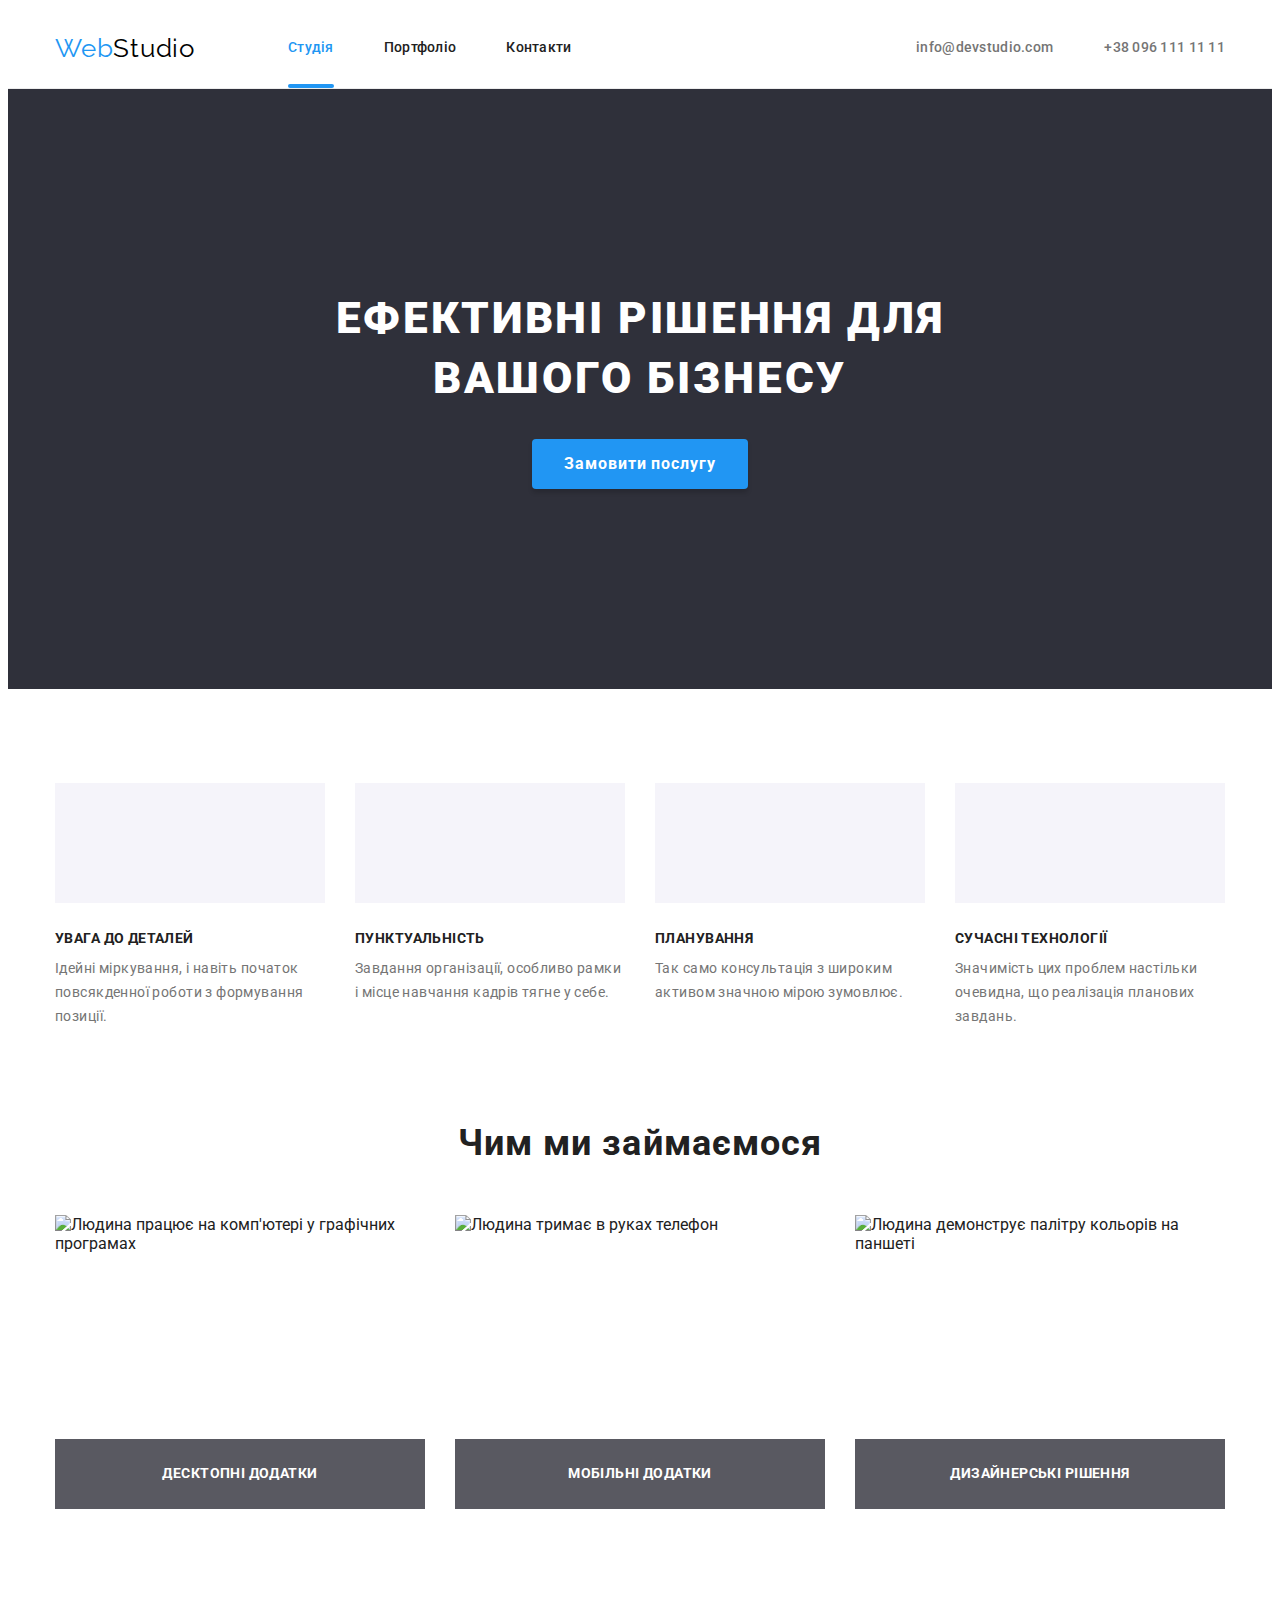
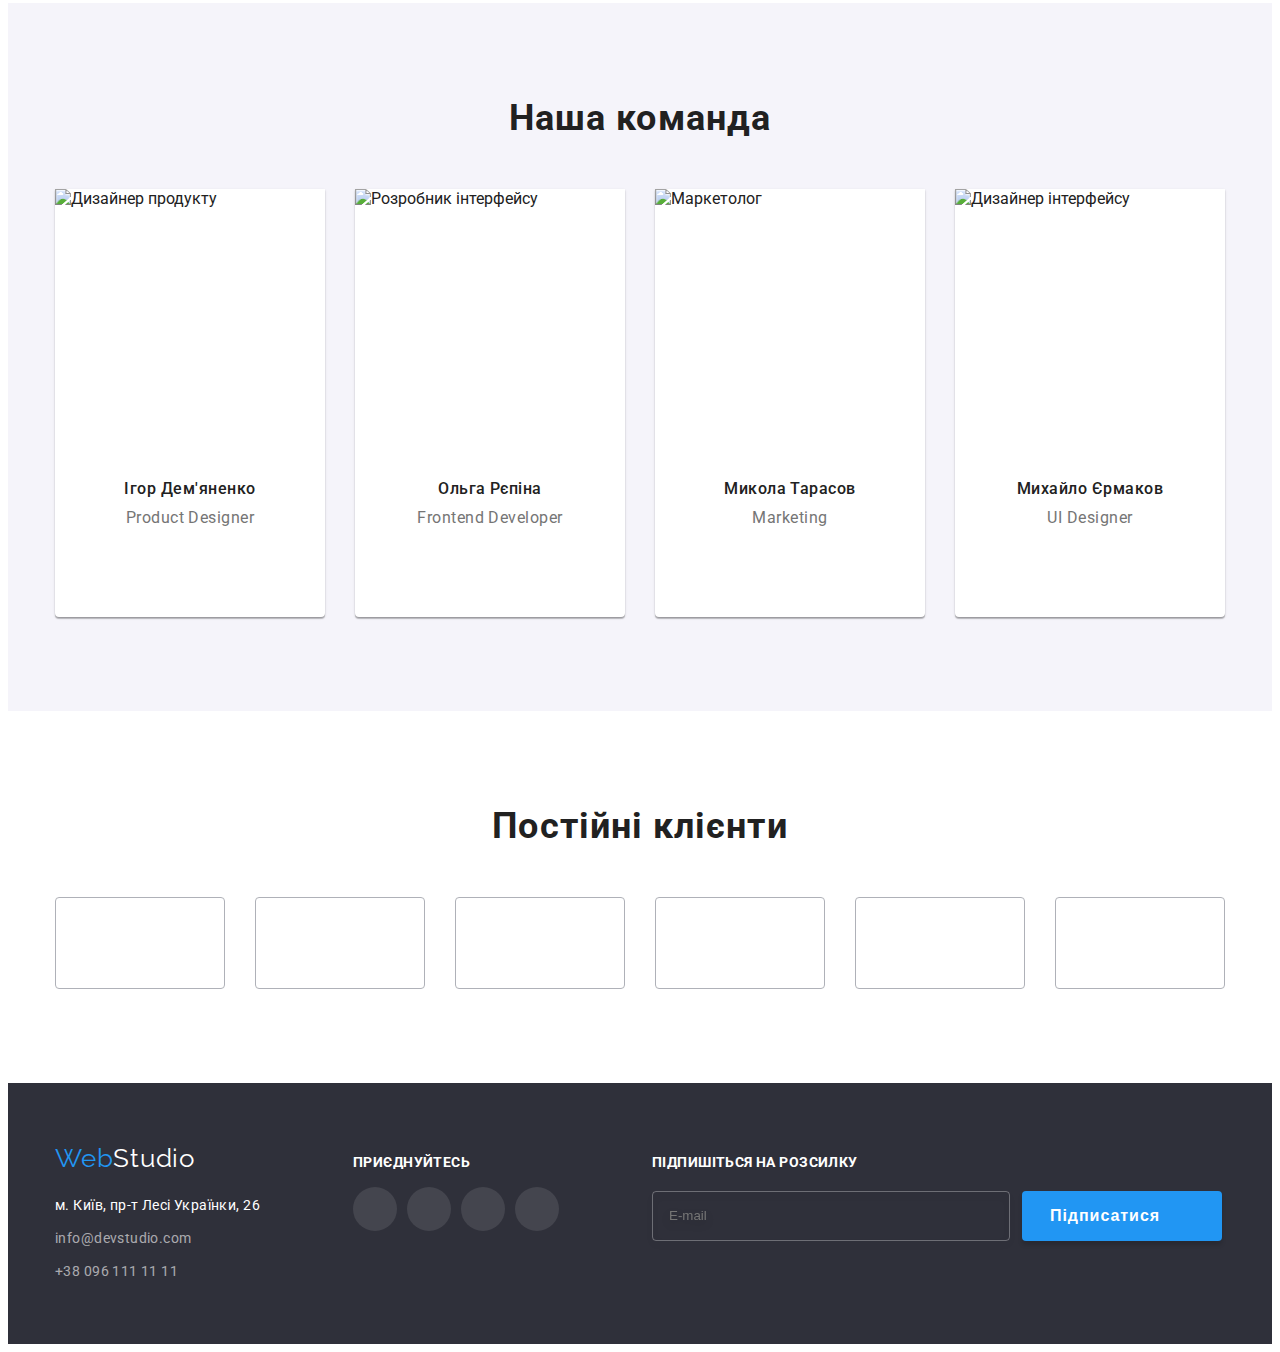
==== index.html @ cc589aab "Adds files" ====
<!DOCTYPE html>
<html lang="uk">
  <head>
    <meta charset="UTF-8" />
    <meta http-equiv="X-UA-Compatible" content="IE=edge" />
    <meta name="viewport" content="width=device-width, initial-scale=1.0" />
    <title>Goit-markut-hw-07</title>
    <link rel="preconnect" href="https://fonts.googleapis.com" />
    <link rel="preconnect" href="https://fonts.gstatic.com" crossorigin />
    <link
      href="https://fonts.googleapis.com/css2?family=Raleway:wght@700&family=Roboto:wght@400;500;700;900&display=swap"
      rel="stylesheet"
    />
    <link
      rel="stylesheet"
      href="https://cdnjs.cloudflare.com/ajax/libs/modern-normalize/1.1.0/modern-normalize.min.css"
      integrity="sha512-wpPYUAdjBVSE4KJnH1VR1HeZfpl1ub8YT/NKx4PuQ5NmX2tKuGu6U/JRp5y+Y8XG2tV+wKQpNHVUX03MfMFn9Q=="
      crossorigin="anonymous"
      referrerpolicy="no-referrer"
    />
    <link rel="stylesheet" href="./css/main.min.css" />
  </head>
  <body class="body">
    <!-- header -->
    <header class="header">
      <div class="container header-flex">
        <a class="header-logo link" href="./index.html"
          ><span class="header-desc">Web</span>Studio</a
        >
        <nav class="header-nav">
          <ul class="header-list list header-flex">
            <li class="header-item">
              <a class="header-item-link link current" href="#">Студія</a>
            </li>
            <li class="header-item">
              <a class="header-item-link link" href="./portfolio.html">Портфоліо</a>
            </li>
            <li class="header-item">
              <a class="header-item-link link" href="#">Контакти</a>
            </li>
          </ul>
        </nav>
        <ul class="header-link list header-flex">
          <li class="header-items">
            <a class="header-items-link link" href="mailto:info@devstudio.com">
              <svg class="header-items-link-icon" width="16" height="12">
                <use href="./images/symbol-defs.svg#icon-envelope"></use>
              </svg>
              info@devstudio.com</a
            >
          </li>
          <li class="header-items">
            <a class="header-items-link link" href="tel:+380961111111">
              <svg class="header-items-link-icon" width="10" height="16">
                <use href="./images/symbol-defs.svg#icon-smartphone"></use>
              </svg>
              +38 096 111 11 11</a
            >
          </li>
        </ul>
      </div>
    </header>
    <main>
      <!-- hero -->
      <section class="hero">
        <div class="container hero-center">
          <h1 class="hero-title">
            Ефективні рішення для<br />
            вашого бізнесу
          </h1>
          <button class="hero-btn" type="button" data-modal-open>Замовити поcлугу</button>
        </div>
      </section>
      <!-- benefits -->
      <section class="benefits">
        <div class="container">
          <h2 class="benefits-title visually-hidden">Наші переваги</h2>
          <ul class="benefits-list list">
            <li class="benefits-item">
              <div class="benefits-item-icon">
                <svg width="70" height="70">
                  <use href="./images/symbol-defs.svg#icon-antenna"></use>
                </svg>
              </div>
              <h3 class="benefits-item-title">Увага до деталей</h3>
              <p class="benefits-item-text">
                Ідейні міркування, і навіть початок повсякденної роботи з формування позиції.
              </p>
            </li>
            <li class="benefits-item">
              <div class="benefits-item-icon">
                <svg width="70" height="70">
                  <use href="./images/symbol-defs.svg#icon-clock"></use>
                </svg>
              </div>
              <h3 class="benefits-item-title">Пунктуальність</h3>
              <p class="benefits-item-text">
                Завдання організації, особливо рамки і місце навчання кадрів тягне у себе.
              </p>
            </li>
            <li class="benefits-item">
              <div class="benefits-item-icon">
                <svg width="70" height="70">
                  <use href="./images/symbol-defs.svg#icon-diagram"></use>
                </svg>
              </div>
              <h3 class="benefits-item-title">Планування</h3>
              <p class="benefits-item-text">
                Так само консультація з широким активом значною мірою зумовлює.
              </p>
            </li>
            <li class="benefits-item">
              <div class="benefits-item-icon">
                <svg width="70" height="70">
                  <use href="./images/symbol-defs.svg#icon-astronaut"></use>
                </svg>
              </div>
              <h3 class="benefits-item-title">Сучасні технології</h3>
              <p class="benefits-item-text">
                Значимість цих проблем настільки очевидна, що реалізація планових завдань.
              </p>
            </li>
          </ul>
        </div>
      </section>
      <!-- activity -->
      <section class="activity">
        <div class="container">
          <h2 class="activity-title">Чим ми займаємося</h2>
          <ul class="activity-list list">
            <li class="activity-item">
              <div class="activity-wrap">
                <img
                  class="activity-item-img"
                  src="./images/activity-01.jpg"
                  width="370"
                  height="294"
                  alt="Людина працює на комп'ютері у графічних програмах"
                />
                <div class="activity-box">
                  <p class="activity-box-text">Десктопні додатки</p>
                </div>
              </div>
            </li>
            <li class="activity-item">
              <div class="activity-wrap">
                <img
                  class="activity-item-img"
                  src="./images/activity-02.jpg"
                  width="370"
                  height="294"
                  alt="Людина тримає в руках телефон"
                />
                <div class="activity-box">
                  <p class="activity-box-text">Мобільні додатки</p>
                </div>
              </div>
            </li>
            <li class="activity-item">
              <div class="activity-wrap">
                <img
                  class="activity-item-img"
                  src="./images/activity-03.jpg"
                  width="370"
                  height="294"
                  alt="Людина демонструє палітру кольорів на паншеті"
                />
                <div class="activity-box">
                  <p class="activity-box-text">Дизайнерські рішення</p>
                </div>
              </div>
            </li>
          </ul>
        </div>
      </section>
      <!-- team -->
      <section class="team">
        <div class="container">
          <h2 class="team-title">Наша команда</h2>
          <ul class="team-list list">
            <li class="team-item">
              <img
                class="team-item-img"
                src="./images/product-designer.jpg"
                width="270"
                height="260"
                alt="Дизайнер продукту"
              />
              <div class="team-wrap">
                <h3 class="team-item-title">Ігор Дем'яненко</h3>
                <p class="team-item-text" lang="en">Product Designer</p>
                <ul class="team-icons list">
                  <li class="team-icons-list">
                    <a class="team-icons-link" href="#" target="_blank" rel="noopener noreferrer">
                      <svg class="team-icons-img" width="20" height="20">
                        <use href="./images/symbol-defs.svg#icon-instagram"></use>
                      </svg>
                    </a>
                  </li>
                  <li class="team-icons-list">
                    <a class="team-icons-link" href="#" target="_blank" rel="noopener noreferrer">
                      <svg class="team-icons-img" width="20" height="20">
                        <use href="./images/symbol-defs.svg#icon-twitter"></use>
                      </svg>
                    </a>
                  </li>
                  <li class="team-icons-list">
                    <a class="team-icons-link" href="#" target="_blank" rel="noopener noreferrer">
                      <svg class="team-icons-img" width="20" height="20">
                        <use href="./images/symbol-defs.svg#icon-facebook"></use>
                      </svg>
                    </a>
                  </li>
                  <li class="team-icons-list">
                    <a class="team-icons-link" href="#" target="_blank" rel="noopener noreferrer">
                      <svg class="team-icons-img" width="20" height="20">
                        <use href="./images/symbol-defs.svg#icon-linkedin"></use>
                      </svg>
                    </a>
                  </li>
                </ul>
              </div>
            </li>
            <li class="team-item">
              <img
                class="team-item-img"
                src="./images/frontend-developer.jpg"
                width="270"
                height="260"
                alt="Розробник інтерфейсу"
              />
              <div class="team-wrap">
                <h3 class="team-item-title">Ольга Рєпіна</h3>
                <p class="team-item-text" lang="en">Frontend Developer</p>
                <ul class="team-icons list">
                  <li class="team-icons-list">
                    <a class="team-icons-link" href="#" target="_blank" rel="noopener noreferrer">
                      <svg class="team-icons-img" width="20" height="20">
                        <use href="./images/symbol-defs.svg#icon-instagram"></use>
                      </svg>
                    </a>
                  </li>
                  <li class="team-icons-list">
                    <a class="team-icons-link" href="#" target="_blank" rel="noopener noreferrer">
                      <svg class="team-icons-img" width="20" height="20">
                        <use href="./images/symbol-defs.svg#icon-twitter"></use>
                      </svg>
                    </a>
                  </li>
                  <li class="team-icons-list">
                    <a class="team-icons-link" href="#" target="_blank" rel="noopener noreferrer">
                      <svg class="team-icons-img" width="20" height="20">
                        <use href="./images/symbol-defs.svg#icon-facebook"></use>
                      </svg>
                    </a>
                  </li>
                  <li class="team-icons-list">
                    <a class="team-icons-link" href="#" target="_blank" rel="noopener noreferrer">
                      <svg class="team-icons-img" width="20" height="20">
                        <use href="./images/symbol-defs.svg#icon-linkedin"></use>
                      </svg>
                    </a>
                  </li>
                </ul>
              </div>
            </li>
            <li class="team-item">
              <img
                class="team-item-img"
                src="./images/marketing.jpg"
                width="270"
                height="260"
                alt="Маркетолог"
              />
              <div class="team-wrap">
                <h3 class="team-item-title">Микола Тарасов</h3>
                <p class="team-item-text" lang="en">Marketing</p>
                <ul class="team-icons list">
                  <li class="team-icons-list">
                    <a class="team-icons-link" href="#" target="_blank" rel="noopener noreferrer">
                      <svg class="team-icons-img" width="20" height="20">
                        <use href="./images/symbol-defs.svg#icon-instagram"></use>
                      </svg>
                    </a>
                  </li>
                  <li class="team-icons-list">
                    <a class="team-icons-link" href="#" target="_blank" rel="noopener noreferrer">
                      <svg class="team-icons-img" width="20" height="20">
                        <use href="./images/symbol-defs.svg#icon-twitter"></use>
                      </svg>
                    </a>
                  </li>
                  <li class="team-icons-list">
                    <a class="team-icons-link" href="#" target="_blank" rel="noopener noreferrer">
                      <svg class="team-icons-img" width="20" height="20">
                        <use href="./images/symbol-defs.svg#icon-facebook"></use>
                      </svg>
                    </a>
                  </li>
                  <li class="team-icons-list">
                    <a class="team-icons-link" href="#" target="_blank" rel="noopener noreferrer">
                      <svg class="team-icons-img" width="20" height="20">
                        <use href="./images/symbol-defs.svg#icon-linkedin"></use>
                      </svg>
                    </a>
                  </li>
                </ul>
              </div>
            </li>
            <li class="team-item">
              <img
                class="team-item-img"
                src="./images/ui-designer.jpg"
                width="270"
                height="260"
                alt="Дизайнер інтерфейсу"
              />
              <div class="team-wrap">
                <h3 class="team-item-title">Михайло Єрмаков</h3>
                <p class="team-item-text" lang="en">UI Designer</p>
                <ul class="team-icons list">
                  <li class="team-icons-list">
                    <a class="team-icons-link" href="#" target="_blank" rel="noopener noreferrer">
                      <svg class="team-icons-img" width="20" height="20">
                        <use href="./images/symbol-defs.svg#icon-instagram"></use>
                      </svg>
                    </a>
                  </li>
                  <li class="team-icons-list">
                    <a class="team-icons-link" href="#" target="_blank" rel="noopener noreferrer">
                      <svg class="team-icons-img" width="20" height="20">
                        <use href="./images/symbol-defs.svg#icon-twitter"></use>
                      </svg>
                    </a>
                  </li>
                  <li class="team-icons-list">
                    <a class="team-icons-link" href="#" target="_blank" rel="noopener noreferrer">
                      <svg class="team-icons-img" width="20" height="20">
                        <use href="./images/symbol-defs.svg#icon-facebook"></use>
                      </svg>
                    </a>
                  </li>
                  <li class="team-icons-list">
                    <a class="team-icons-link" href="#" target="_blank" rel="noopener noreferrer">
                      <svg class="team-icons-img" width="20" height="20">
                        <use href="./images/symbol-defs.svg#icon-linkedin"></use>
                      </svg>
                    </a>
                  </li>
                </ul>
              </div>
            </li>
          </ul>
        </div>
      </section>
      <!-- regular customers -->
      <section class="customers">
        <div class="container">
          <h2 class="customers-title">Постійні клієнти</h2>
          <ul class="customers-list list">
            <li class="customers-item">
              <a class="customers-link" href="">
                <svg class="customers-link-img" width="106" height="60">
                  <use href="./images/symbol-defs.svg#icon-company-yaco"></use>
                </svg>
              </a>
            </li>
            <li class="customers-item">
              <a class="customers-link" href="">
                <svg class="customers-link-img" width="106" height="60">
                  <use href="./images/symbol-defs.svg#icon-company-tagline"></use>
                </svg>
              </a>
            </li>
            <li class="customers-item">
              <a class="customers-link" href="">
                <svg class="customers-link-img" width="106" height="60">
                  <use href="./images/symbol-defs.svg#icon-company-new"></use>
                </svg>
              </a>
            </li>
            <li class="customers-item">
              <a class="customers-link" href="">
                <svg class="customers-link-img" width="106" height="60">
                  <use href="./images/symbol-defs.svg#icon-company-foster"></use>
                </svg>
              </a>
            </li>
            <li class="customers-item">
              <a class="customers-link" href="">
                <svg class="customers-link-img" width="106" height="60">
                  <use href="./images/symbol-defs.svg#icon-company-brand"></use>
                </svg>
              </a>
            </li>
            <li class="customers-item">
              <a class="customers-link" href="">
                <svg class="customers-link-img" width="106" height="60">
                  <use href="./images/symbol-defs.svg#icon-company-tag"></use>
                </svg>
              </a>
            </li>
          </ul>
        </div>
      </section>
      <!-- modal -->
      <div class="backdrop is-hidden" data-modal>
        <div class="modal">
          <button class="modal-btn" type="button" data-modal-close>
            <svg class="modal-icon" width="11" height="11">
              <use class="modal-icon-img" href="./images/symbol-defs.svg#icon-close"></use>
            </svg>
          </button>
          <div class="modal-form">
            <p class="modal-text">Залиште свої дані, ми вам передзвонимо</p>
            <form class="form">
              <div class="form-field">
                <label class="form-field-text" for="name">Ім'я</label>
                <input class="form-field-input" type="text" name="name" id="name" />
                <svg class="form-icon" width="18" height="18">
                  <use class="form-icon-img" href="./images/symbol-defs.svg#icon-form-person"></use>
                </svg>
              </div>
              <div class="form-field">
                <label class="form-field-text" for="tel">Телефон</label>
                <input class="form-field-input" type="tel" name="tel" id="tel" />
                <svg class="form-icon" width="18" height="18">
                  <use class="form-icon-img" href="./images/symbol-defs.svg#icon-form-phone"></use>
                </svg>
              </div>
              <div class="form-field">
                <label class="form-field-text" for="email">Пошта</label>
                <input class="form-field-input" type="email" name="email" id="email" />
                <svg class="form-icon" width="18" height="18">
                  <use class="form-icon-img" href="./images/symbol-defs.svg#icon-form-email"></use>
                </svg>
              </div>
              <div class="form-field">
                <label class="form-field-text" for="comment">Коментар</label>
                <textarea
                  class="form-field-comment"
                  name="comment"
                  id="comment"
                  cols="30"
                  rows="10"
                  placeholder="Введіть текст"
                ></textarea>
              </div>
              <div class="form-checkbox">
                <label class="checkbox-field">
                  <input class="checkbox-field-input" type="checkbox" name="consent" id="consent" />
                  <svg class="checkbox-field-icon" width="16" height="15">
                    <use href="./images/symbol-defs.svg#icon-check"></use>
                  </svg>
                  <span class="checkbox-field-text">Погоджуюся з розсилкою та приймаю</span>
                  <a class="checkbox-field-link" href="#">Умови договору</a></label
                >
              </div>
              <button class="form-send-btn" type="submit">Відправити</button>
            </form>
          </div>
        </div>
      </div>
    </main>
    <!-- footer -->
    <footer class="footer">
      <div class="container footer-wrap">
        <div class="footer-logo-wrap">
          <a class="footer-logo link" href="#"><span class="footer-desc">Web</span>Studio</a>
          <address class="footer-address">
            <ul class="footer-list list">
              <li class="footer-item">
                <a
                  class="footer-item-maps link"
                  href="https://goo.gl/maps/6hoJbey69Qx68Wkb7"
                  target="_blank"
                  rel="noopener noreferrer"
                  >м. Київ, пр-т Лесі Українки, 26</a
                >
              </li>
              <li class="footer-item">
                <a class="footer-item-mail link" href="mailto:info@devstudio.com"
                  >info@devstudio.com</a
                >
              </li>
              <li class="footer-item">
                <a class="footer-item-tel link" href="tel:+380961111111">+38 096 111 11 11</a>
              </li>
            </ul>
          </address>
        </div>
        <div class="footer-icons">
          <p class="footer-title">Приєднуйтесь</p>
          <ul class="team-icons list">
            <li class="team-icons-list">
              <a
                class="team-icons-link icons-bg"
                href="#"
                target="_blank"
                rel="noopener noreferrer"
              >
                <svg class="team-icons-img" width="20" height="20">
                  <use href="./images/symbol-defs.svg#icon-instagram"></use>
                </svg>
              </a>
            </li>
            <li class="team-icons-list">
              <a
                class="team-icons-link icons-bg"
                href="#"
                target="_blank"
                rel="noopener noreferrer"
              >
                <svg class="team-icons-img" width="20" height="20">
                  <use href="./images/symbol-defs.svg#icon-twitter"></use>
                </svg>
              </a>
            </li>
            <li class="team-icons-list">
              <a
                class="team-icons-link icons-bg"
                href="#"
                target="_blank"
                rel="noopener noreferrer"
              >
                <svg class="team-icons-img" width="20" height="20">
                  <use href="./images/symbol-defs.svg#icon-facebook"></use>
                </svg>
              </a>
            </li>
            <li class="team-icons-list">
              <a
                class="team-icons-link icons-bg"
                href="#"
                target="_blank"
                rel="noopener noreferrer"
              >
                <svg class="team-icons-img" width="20" height="20">
                  <use href="./images/symbol-defs.svg#icon-linkedin"></use>
                </svg>
              </a>
            </li>
          </ul>
        </div>
        <div class="footer-link">
          <p class="footer-link-text footer-title">Підпишіться на розсилку</p>
          <form class="footer-form">
            <label for="footer-email">
              <input
                class="footer-form-email"
                type="email"
                name="email"
                id="footer-email"
                placeholder="E-mail"
              />
            </label>
            <button class="footer-form-btn" type="submit">
              Підписатися
              <svg class="footer-form-img" width="24" height="24">
                <use href="./images/symbol-defs.svg#icon-arrow"></use>
              </svg>
            </button>
          </form>
        </div>
      </div>
    </footer>
    <script src="./js/modal.js"></script>
  </body>
</html>
---- css/main.min.css ----
:root{--logo-color-black: #000000;--current-active: #2196f3;--current-btn: #188ce8;--hero-bg: #2f303a;--primary-grey-dark: #212121;--secondary-grey: #757575;--color-white: #ffffff;--btn-bg: #f5f4fa;--footer-item-link: rgba(255, 255, 255, 0.6);--footer-form-email: rgba(255, 255, 255, 0.3);--icons-bg: rgba(255, 255, 255, 0.1);--border: #ececec;--color-icon: #afb1b8;--form-comment: rgba(117, 117, 117, 0.5);--form-input: rgba(33, 33, 33, 0.2);--portfolio-link-shadow: 0px 1px 1px rgba(0, 0, 0, 0.12), 0px 4px 4px rgba(0, 0, 0, 0.06), 1px 4px 6px rgba(0, 0, 0, 0.16);--portfolio-btn-shadow: 0px 3px 1px rgba(0, 0, 0, 0.1), 0px 1px 2px rgba(0, 0, 0, 0.08), 0px 2px 2px rgba(0, 0, 0, 0.12);--modal-shadow: 0px 1px 3px rgba(0, 0, 0, 0.12), 0px 1px 1px rgba(0, 0, 0, 0.14), 0px 2px 1px rgba(0, 0, 0, 0.2);--activity-bg: rgba(47, 48, 58, 0.8);--backdrop: rgba(0, 0, 0, 0.2);--modal-btn: rgba(0, 0, 0, 0.1);--footer-btn: rgba(0, 0, 0, 0.15);--portfolio-wrap: rgba(33, 150, 243, 0.9);--cubic-bezier: cubic-bezier(0.4, 0, 0.2, 1);--ff-raleway: "Raleway", sans-serif}.visually-hidden{position:absolute;white-space:nowrap;width:1px;height:1px;overflow:hidden;border:0;padding:0;clip:rect(0 0 0 0);-webkit-clip-path:inset(50%);clip-path:inset(50%);margin:-1px}.customers-title,.team-item-text,.team-item-title,.team-title,.activity-box-text,.activity-title,.hero-btn,.hero-title,.hero-center,.form-send-btn,.modal-text{text-align:center}html{-webkit-box-sizing:border-box;box-sizing:border-box}*,*::before,*::after{-webkit-box-sizing:inherit;box-sizing:inherit}img{display:block;max-width:100%;height:auto}h1,h2,h3,h4,h5,h6,p{margin:0}.body{font-family:"Roboto",sans-serif;color:var(--primary-grey-dark);background-color:var(--color-white)}.link{text-decoration:none}.list{list-style:none;margin:0;padding:0}.container{width:1200px;padding-left:15px;padding-right:15px;margin-right:auto;margin-left:auto}.backdrop{position:fixed;top:0;left:0;width:100%;height:100%;background-color:var(--backdrop);opacity:1;-webkit-transition:opacity 250ms var(--cubic-bezier);transition:opacity 250ms var(--cubic-bezier)}.backdrop.is-hidden{opacity:0;pointer-events:none}.backdrop.is-hidden .modal{-webkit-transform:translate(-50%, -50%) scale(0.9);transform:translate(-50%, -50%) scale(0.9);opacity:0}.modal{position:absolute;top:50%;left:50%;min-width:528px;min-height:581px;background-color:var(--color-white);-webkit-box-shadow:var(--modal-shadow);box-shadow:var(--modal-shadow);border-radius:4px;-webkit-transform:translate(-50%, -50%) scale(1);transform:translate(-50%, -50%) scale(1);opacity:1;-webkit-transition:opacity 250ms var(--cubic-bezier),-webkit-transform 250ms var(--cubic-bezier);transition:opacity 250ms var(--cubic-bezier),-webkit-transform 250ms var(--cubic-bezier);transition:transform 250ms var(--cubic-bezier),opacity 250ms var(--cubic-bezier);transition:transform 250ms var(--cubic-bezier),opacity 250ms var(--cubic-bezier),-webkit-transform 250ms var(--cubic-bezier)}.modal-btn{position:absolute;top:8px;right:8px;display:-webkit-box;display:-ms-flexbox;display:flex;-webkit-box-align:center;-ms-flex-align:center;align-items:center;-webkit-box-pack:center;-ms-flex-pack:center;justify-content:center;width:30px;height:30px;border-radius:50%;background-color:var(--color-white);border:1px solid var(--modal-btn);cursor:pointer;-webkit-transition:color 250ms var(--cubic-bezier);transition:color 250ms var(--cubic-bezier)}.modal-btn:hover,.modal-btn:focus{color:var(--current-active)}.modal-icon{fill:currentColor}.modal-form{padding:40px}.modal-text{font-weight:700;font-size:20px;line-height:1.15;letter-spacing:.03em;color:var(--primary-grey-dark);margin-bottom:12px}.form-field{position:relative;display:-webkit-box;display:-ms-flexbox;display:flex;-webkit-box-orient:vertical;-webkit-box-direction:normal;-ms-flex-direction:column;flex-direction:column;margin-bottom:10px}.form-field-comment::-webkit-input-placeholder{font-size:12px;line-height:1.67;letter-spacing:.01em}.form-field-comment::-moz-placeholder{font-size:12px;line-height:1.67;letter-spacing:.01em}.form-field-comment:-ms-input-placeholder{font-size:12px;line-height:1.67;letter-spacing:.01em}.form-field-comment::-ms-input-placeholder{font-size:12px;line-height:1.67;letter-spacing:.01em}.form-field-text,.form-field-comment::placeholder{font-size:12px;line-height:1.67;letter-spacing:.01em}.form-field-text{color:var(--secondary-grey);margin-bottom:4px}.form-field-input{padding:10px 42px}.form-field-input:focus{border:1px solid var(--current-active);outline:var(--current-active)}.form-icon{position:absolute;top:50%;left:15px;fill:var(--logo-color-black);-webkit-transition:fill 250ms var(--cubic-bezier);transition:fill 250ms var(--cubic-bezier)}.form-field-input:focus+.form-icon{fill:var(--current-active)}.form-field-comment{height:120px;resize:none;padding:12px 16px}.form-field-comment:focus{border:1px solid var(--current-active);outline:var(--current-active)}.form-field-comment::-webkit-input-placeholder{color:var(--form-comment)}.form-field-comment::-moz-placeholder{color:var(--form-comment)}.form-field-comment:-ms-input-placeholder{color:var(--form-comment)}.form-field-comment::-ms-input-placeholder{color:var(--form-comment)}.form-field-comment::placeholder{color:var(--form-comment)}.form-field-input,.form-field-comment{border:1px solid var(--form-input);border-radius:4px;-webkit-transition:border 250ms var(--cubic-bezier),outline 250ms var(--cubic-bezier);transition:border 250ms var(--cubic-bezier),outline 250ms var(--cubic-bezier)}.form-checkbox{margin-bottom:30px}.checkbox-field{display:-webkit-box;display:-ms-flexbox;display:flex;-webkit-box-align:center;-ms-flex-align:center;align-items:center;-webkit-box-pack:center;-ms-flex-pack:center;justify-content:center}.checkbox-field-input{-webkit-appearance:none;-moz-appearance:none;appearance:none;position:absolute}.checkbox-field-icon{display:inline-block;width:16px;height:15px;border:2px solid var(--primary-grey-dark);border-radius:2px;cursor:pointer;-webkit-transition:background-color 250ms var(--cubic-bezier);transition:background-color 250ms var(--cubic-bezier)}.checkbox-field-input:checked+.checkbox-field-icon{border-color:var(--current-active);background-color:var(--current-active)}.checkbox-field-input:focus:not(:checked)+.checkbox-field-icon{border-color:var(--current-active)}.checkbox-field-text,.checkbox-field-link{font-size:14px;line-height:1.71;letter-spacing:.03em}.checkbox-field-text{color:var(--secondary-grey);margin-left:10px;margin-right:4px}.checkbox-field-link{position:relative;text-decoration:none;color:var(--current-active)}.checkbox-field-link::after{position:absolute;bottom:0;right:0;content:"";display:block;width:100%;height:1px;background-color:var(--current-active)}.form-send-btn{display:-webkit-box;display:-ms-flexbox;display:flex;font-weight:700;font-size:16px;line-height:1.88;letter-spacing:.06em;color:var(--color-white);padding:10px 52px;margin:0 auto;background:var(--current-btn);-webkit-box-shadow:0px 4px 4px var(--footer-btn);box-shadow:0px 4px 4px var(--footer-btn);border-radius:4px;border:0;cursor:pointer;-webkit-transition:background-color 250ms var(--cubic-bezier),-webkit-box-shadow 250ms var(--cubic-bezier);transition:background-color 250ms var(--cubic-bezier),-webkit-box-shadow 250ms var(--cubic-bezier);transition:background-color 250ms var(--cubic-bezier),box-shadow 250ms var(--cubic-bezier);transition:background-color 250ms var(--cubic-bezier),box-shadow 250ms var(--cubic-bezier),-webkit-box-shadow 250ms var(--cubic-bezier)}.form-send-btn:hover,.form-send-btn:focus{background-color:var(--current-active);-webkit-box-shadow:0px 4px 4px var(--footer-btn);box-shadow:0px 4px 4px var(--footer-btn)}.header{background-color:var(--color-white);border-bottom:1px solid var(--border)}.header-flex{display:-webkit-box;display:-ms-flexbox;display:flex;-webkit-box-align:center;-ms-flex-align:center;align-items:center}.header-logo{font-family:var(--ff-raleway);font-size:26px;line-height:1.19;letter-spacing:.03em;color:var(--logo-color-black)}.header-nav{margin-left:93px;margin-right:auto}.header-desc,.footer-desc{line-height:.86;letter-spacing:.03em;color:var(--current-active)}.header-item-link,.header-items-link{font-weight:500;font-size:14px;line-height:1.14;letter-spacing:.02em;-webkit-transition-property:color;transition-property:color;-webkit-transition-duration:250ms;transition-duration:250ms;-webkit-transition-timing-function:var(--cubic-bezier);transition-timing-function:var(--cubic-bezier)}.header-item-link{display:inline-block;padding:32px 0;color:var(--primary-grey-dark)}.header-item-link:focus,.header-item-link:focus{color:var(--current-active)}.header-items-link{display:-webkit-box;display:-ms-flexbox;display:flex;-webkit-box-align:center;-ms-flex-align:center;align-items:center;color:var(--secondary-grey)}.header-items-link:hover,.header-items-link:hover{color:var(--current-active)}.header-items-link-icon{margin-right:10px;fill:currentColor}.header-link .header-items:not(:last-child){margin-right:31px}.header-item-link.current{color:var(--current-active)}.header-item{position:relative}.header-list .header-item:not(:last-child){margin-right:50px}.current::after{width:100%;height:4px;position:absolute;bottom:0;left:0;content:"";background:var(--current-active);border-radius:2px}.hero{padding-top:200px;padding-bottom:200px;max-width:1600px;margin-right:auto;margin-left:auto;background-color:var(--hero-bg);background-image:-webkit-gradient(linear, left top, left bottom, from(rgba(47, 48, 58, 0.4)), to(rgba(47, 48, 58, 0.4))),url(../images/hero-bg.jpg);background-image:linear-gradient(rgba(47, 48, 58, 0.4), rgba(47, 48, 58, 0.4)),url(../images/hero-bg.jpg);background-repeat:no-repeat;background-position:center}.hero-title{font-weight:900;font-size:44px;line-height:1.36;letter-spacing:.06em;text-transform:uppercase;color:var(--color-white);margin-bottom:30px}.hero-btn{font-weight:700;font-size:16px;line-height:1.88;letter-spacing:.06em;font-family:inherit;padding:10px 32px;color:var(--color-white);background-color:var(--current-active);cursor:pointer;-webkit-box-shadow:0px 4px 4px rgba(0,0,0,.15);box-shadow:0px 4px 4px rgba(0,0,0,.15);border-radius:4px;border:0;-webkit-transition:background-color 250ms var(--cubic-bezier);transition:background-color 250ms var(--cubic-bezier)}.hero-btn:hover,.hero-btn:focus{background-color:var(--current-btn)}.benefits{padding:94px 0}.benefits-list{display:-webkit-box;display:-ms-flexbox;display:flex;gap:30px}.benefits-item{-ms-flex-preferred-size:23.125%;flex-basis:23.125%}.benefits-item-icon{display:-webkit-box;display:-ms-flexbox;display:flex;-webkit-box-align:center;-ms-flex-align:center;align-items:center;-webkit-box-pack:center;-ms-flex-pack:center;justify-content:center;height:120px;background-color:var(--btn-bg);margin-bottom:28px}.benefits-item-title{font-size:14px;line-height:1.14;letter-spacing:.03em;text-transform:uppercase;margin-bottom:10px}.benefits-item-text{font-size:14px;line-height:1.71;letter-spacing:.03em;color:var(--secondary-grey)}.activity{padding-bottom:94px}.activity-title{font-size:36px;line-height:1.17;letter-spacing:.03em;margin-bottom:50px}.activity-list{display:-webkit-box;display:-ms-flexbox;display:flex;gap:30px}.activity-wrap{position:relative}.activity-box{display:-webkit-box;display:-ms-flexbox;display:flex;-webkit-box-align:center;-ms-flex-align:center;align-items:center;-webkit-box-pack:center;-ms-flex-pack:center;justify-content:center;width:100%;height:70px;position:absolute;bottom:0;left:0;background-color:var(--activity-bg)}.activity-box-text{font-weight:700;font-size:14px;line-height:1.14;letter-spacing:.03em;text-transform:uppercase;color:var(--color-white)}.team{background:var(--btn-bg);padding:94px 0}.team-list{display:-webkit-box;display:-ms-flexbox;display:flex;gap:30px}.team-item{background:var(--color-white);-webkit-box-shadow:0px 1px 3px rgba(0,0,0,.12),0px 1px 1px rgba(0,0,0,.14),0px 2px 1px rgba(0,0,0,.2);box-shadow:0px 1px 3px rgba(0,0,0,.12),0px 1px 1px rgba(0,0,0,.14),0px 2px 1px rgba(0,0,0,.2);border-radius:0px 0px 4px 4px}.team-wrap{padding:30px 32px}.team-title{font-size:36px;line-height:1.17;letter-spacing:.03em;margin-bottom:50px}.team-item-title{font-weight:500;font-size:16px;line-height:1.19;letter-spacing:.03em;margin-bottom:10px}.team-item-text{font-size:16px;line-height:1.19;letter-spacing:.03em;color:var(--secondary-grey)}.team-icons{display:-webkit-box;display:-ms-flexbox;display:flex;-webkit-box-pack:center;-ms-flex-pack:center;justify-content:center;gap:10px;margin-top:16px}.team-icons-list{width:44px;height:44px}.team-icons-link{display:-webkit-box;display:-ms-flexbox;display:flex;-webkit-box-align:center;-ms-flex-align:center;align-items:center;-webkit-box-pack:center;-ms-flex-pack:center;justify-content:center;width:100%;height:100%;color:var(--color-icon);border-radius:50%;-webkit-transition:background-color 250ms var(--cubic-bezier),color 250ms var(--cubic-bezier);transition:background-color 250ms var(--cubic-bezier),color 250ms var(--cubic-bezier)}.team-icons-link:hover,.team-icons-link:focus{background-color:var(--current-active);color:var(--color-white)}.team-icons-img{fill:currentColor}.customers{padding-top:94px}.customers-title{font-weight:700;font-size:36px;line-height:1.17;letter-spacing:.03em;color:var(--primary-grey-dark);margin-bottom:50px}.customers-list{display:-webkit-box;display:-ms-flexbox;display:flex;-webkit-box-pack:center;-ms-flex-pack:center;justify-content:center;padding-bottom:94px;gap:30px}.customers-item{width:170px;height:92px}.customers-link{display:-webkit-box;display:-ms-flexbox;display:flex;-webkit-box-align:center;-ms-flex-align:center;align-items:center;-webkit-box-pack:center;-ms-flex-pack:center;justify-content:center;width:100%;height:100%;border:1px solid var(--color-icon);border-radius:4px;color:var(--color-icon);-webkit-transition:border 250ms var(--cubic-bezier),color 250ms var(--cubic-bezier);transition:border 250ms var(--cubic-bezier),color 250ms var(--cubic-bezier)}.customers-link:hover,.customers-link:focus{border:1px solid var(--current-active);color:var(--current-active)}.customers-link-img{fill:currentColor}.portfolio-buttons{display:-webkit-box;display:-ms-flexbox;display:flex;-webkit-box-pack:center;-ms-flex-pack:center;justify-content:center;gap:8px;margin-bottom:50px}.portfolio-btn{font-weight:500;font-size:16px;line-height:1.62;letter-spacing:.03em;font-family:inherit;color:var(--primary-grey-dark);background-color:var(--btn-bg);cursor:pointer;padding:6px 22px;border-radius:4px;border:0}.current-btn{color:var(--current-active)}.portfolio{padding:94px 0}.portfolio-list{display:-webkit-box;display:-ms-flexbox;display:flex;-ms-flex-wrap:wrap;flex-wrap:wrap;gap:30px}.portfolio-link{display:block;cursor:pointer;-webkit-transition:-webkit-box-shadow 250ms var(--cubic-bezier);transition:-webkit-box-shadow 250ms var(--cubic-bezier);transition:box-shadow 250ms var(--cubic-bezier);transition:box-shadow 250ms var(--cubic-bezier), -webkit-box-shadow 250ms var(--cubic-bezier)}.portfolio-link:hover{-webkit-box-shadow:var(--portfolio-link-shadow);box-shadow:var(--portfolio-link-shadow)}.portfolio-wrap{padding:20px 24px;border-right:1px solid var(--border);border-bottom:1px solid var(--border);border-left:1px solid var(--border)}.portfolio-item{background-color:var(--color-white)}.portfolio-wrapper{position:relative;overflow:hidden}.portfolio-box{position:absolute;top:0;left:0;width:100%;height:100%;padding:63px 24px;background:var(--portfolio-wrap);-webkit-transform:translateY(100%);transform:translateY(100%);-webkit-transition:-webkit-transform 250ms var(--cubic-bezier);transition:-webkit-transform 250ms var(--cubic-bezier);transition:transform 250ms var(--cubic-bezier);transition:transform 250ms var(--cubic-bezier), -webkit-transform 250ms var(--cubic-bezier)}.portfolio-link:hover .portfolio-box,.portfolio-link:focus .portfolio-box{-webkit-transform:translateY(0);transform:translateY(0)}.portfolio-box-text{font-size:18px;line-height:1.56;letter-spacing:.03em;color:var(--color-white)}.portfolio-item-title{font-size:18px;line-height:2;letter-spacing:.06em;color:var(--primary-grey-dark);margin-bottom:4px}.portfolio-item-text{font-size:16px;line-height:1.88;letter-spacing:.03em;color:var(--secondary-grey)}.portfolio-btn{-webkit-transition:color 250ms var(--cubic-bezier),background-color 250ms var(--cubic-bezier),-webkit-box-shadow 250ms var(--cubic-bezier);transition:color 250ms var(--cubic-bezier),background-color 250ms var(--cubic-bezier),-webkit-box-shadow 250ms var(--cubic-bezier);transition:color 250ms var(--cubic-bezier),background-color 250ms var(--cubic-bezier),box-shadow 250ms var(--cubic-bezier);transition:color 250ms var(--cubic-bezier),background-color 250ms var(--cubic-bezier),box-shadow 250ms var(--cubic-bezier),-webkit-box-shadow 250ms var(--cubic-bezier)}.portfolio-btn:hover,.portfolio-btn:focus{color:var(--color-white);background-color:var(--current-active);-webkit-box-shadow:var(--portfolio-btn-shadow);box-shadow:var(--portfolio-btn-shadow)}.footer{background:var(--hero-bg);padding:60px 0}.footer-wrap{display:-webkit-box;display:-ms-flexbox;display:flex;-webkit-box-align:baseline;-ms-flex-align:baseline;align-items:baseline;gap:93px}.footer-logo{font-size:26px;line-height:1.19;letter-spacing:.03em;display:block;font-family:var(--ff-raleway);color:var(--color-white);margin-bottom:20px}.footer-item-maps{color:var(--color-white)}.footer-item-maps,.footer-item-mail,.footer-item-tel{font-size:14px;line-height:1.71;letter-spacing:.03em;font-style:normal;-webkit-transition:color 250ms var(--cubic-bezier);transition:color 250ms var(--cubic-bezier)}.footer-item-mail,.footer-item-tel{display:block;margin-top:9px;color:var(--footer-item-link)}.footer-item-mail:hover,.footer-item-tel:hover,.footer-item-maps:hover{color:var(--current-active)}.footer-item-mail:focus,.footer-item-tel:focus,.footer-item-maps:focus{color:var(--current-active)}.footer-title{font-weight:700;font-size:14px;line-height:1.14;letter-spacing:.03em;text-transform:uppercase;color:var(--color-white)}.icons-bg{background-color:var(--icons-bg)}.footer-link-text{margin-bottom:20px}.footer-form{display:-webkit-box;display:-ms-flexbox;display:flex;margin-left:auto}.footer-form-email{width:358px;height:50px;margin-right:12px;padding-left:16px;border:1px solid var(--footer-form-email);-webkit-filter:drop-shadow(0px 4px 4px rgba(0, 0, 0, 0.15));filter:drop-shadow(0px 4px 4px rgba(0, 0, 0, 0.15));border-radius:4px;background-color:rgba(0,0,0,0);color:var(--color-white);-webkit-transition:border 250ms var(--cubic-bezier),outline 250ms var(--cubic-bezier);transition:border 250ms var(--cubic-bezier),outline 250ms var(--cubic-bezier)}.footer-form-email:focus{border:1px solid var(--current-active);outline:var(--current-active)}.footer-form-email:placeholder{font-size:16px;line-height:1.25;letter-spacing:.03em;color:var(--footer-item-link)}.footer-form-btn{display:-webkit-box;display:-ms-flexbox;display:flex;-webkit-box-align:center;-ms-flex-align:center;align-items:center;-webkit-box-pack:center;-ms-flex-pack:center;justify-content:center;width:200px;height:50px;font-weight:700;font-size:16px;line-height:1.88;letter-spacing:.06em;color:var(--color-white);background-color:var(--current-active);-webkit-box-shadow:0px 4px 4px var(--footer-btn);box-shadow:0px 4px 4px var(--footer-btn);border-radius:4px;cursor:pointer;border:0;-webkit-transition:background-color 250ms var(--cubic-bezier);transition:background-color 250ms var(--cubic-bezier)}.footer-form-btn:hover,.footer-form-btn:focus{background-color:var(--current-btn)}.footer-form-img{margin-left:10px}/*# sourceMappingURL=main.min.css.map */
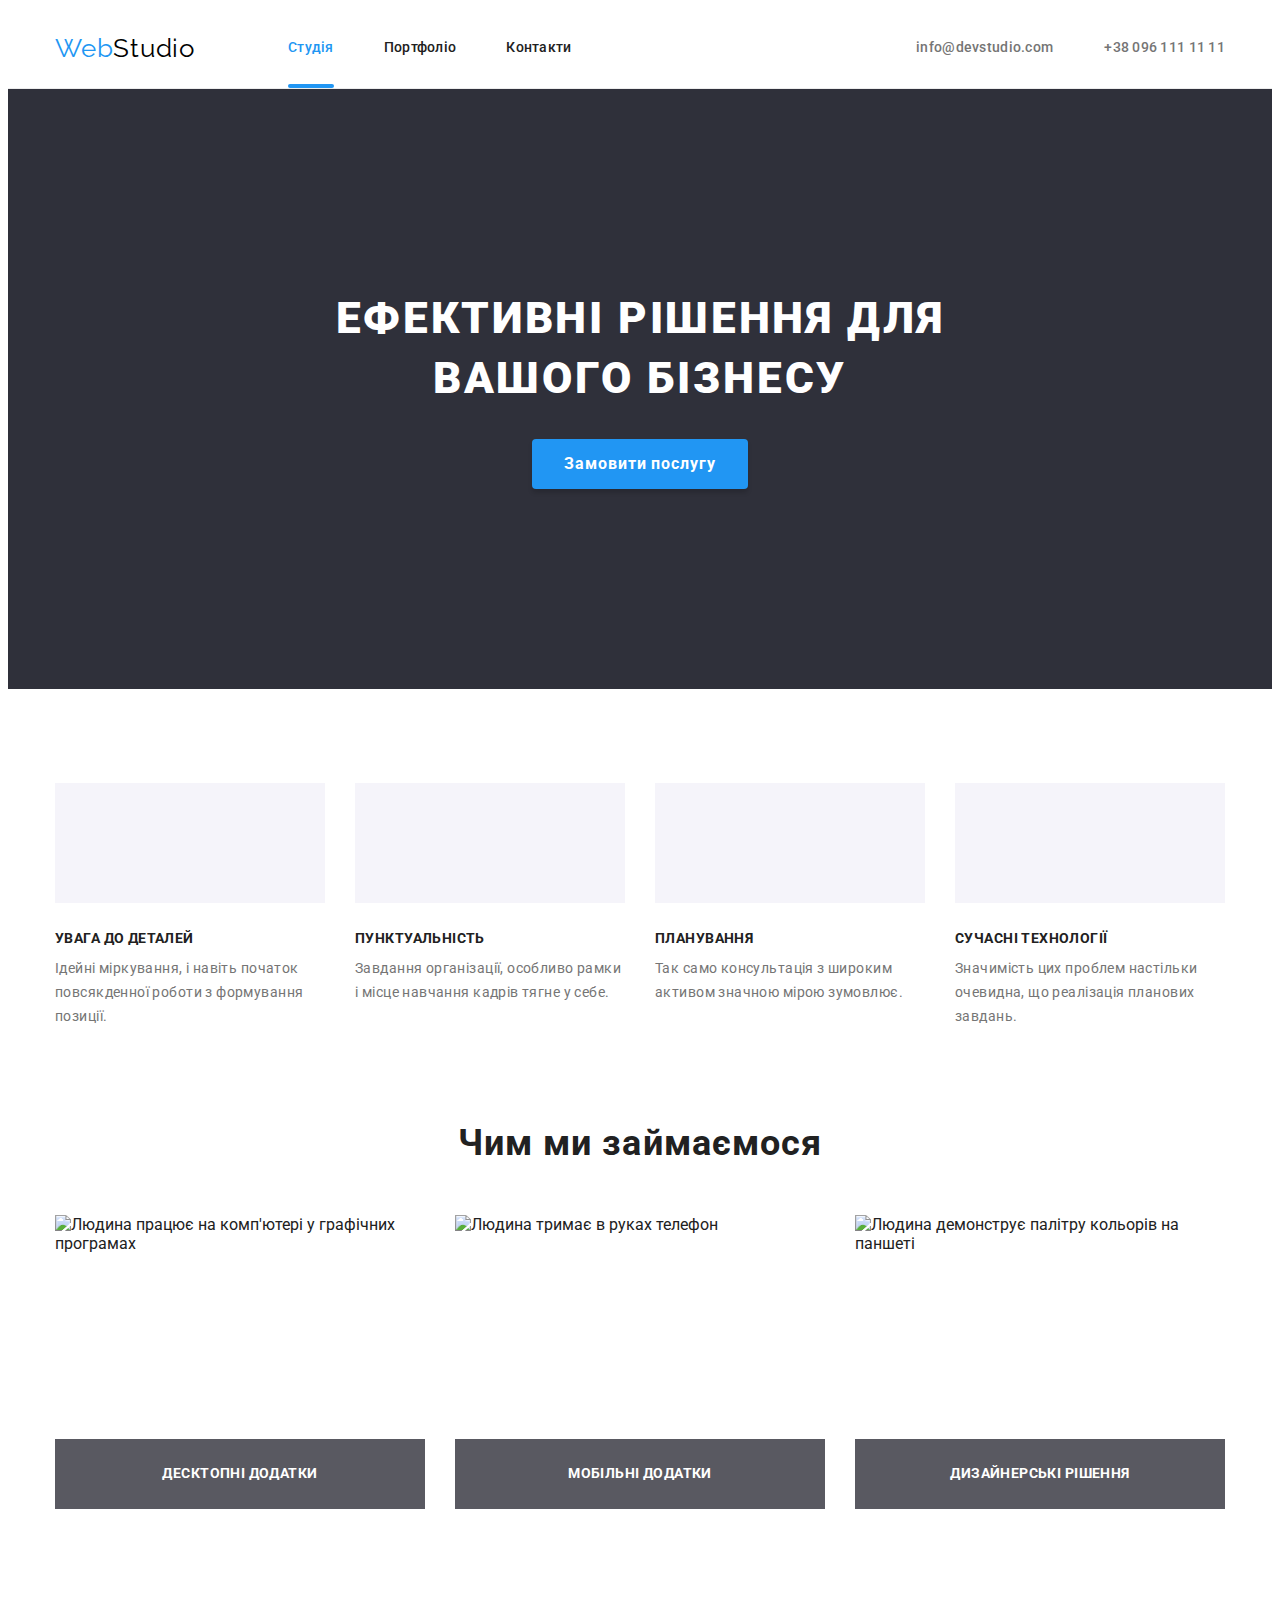
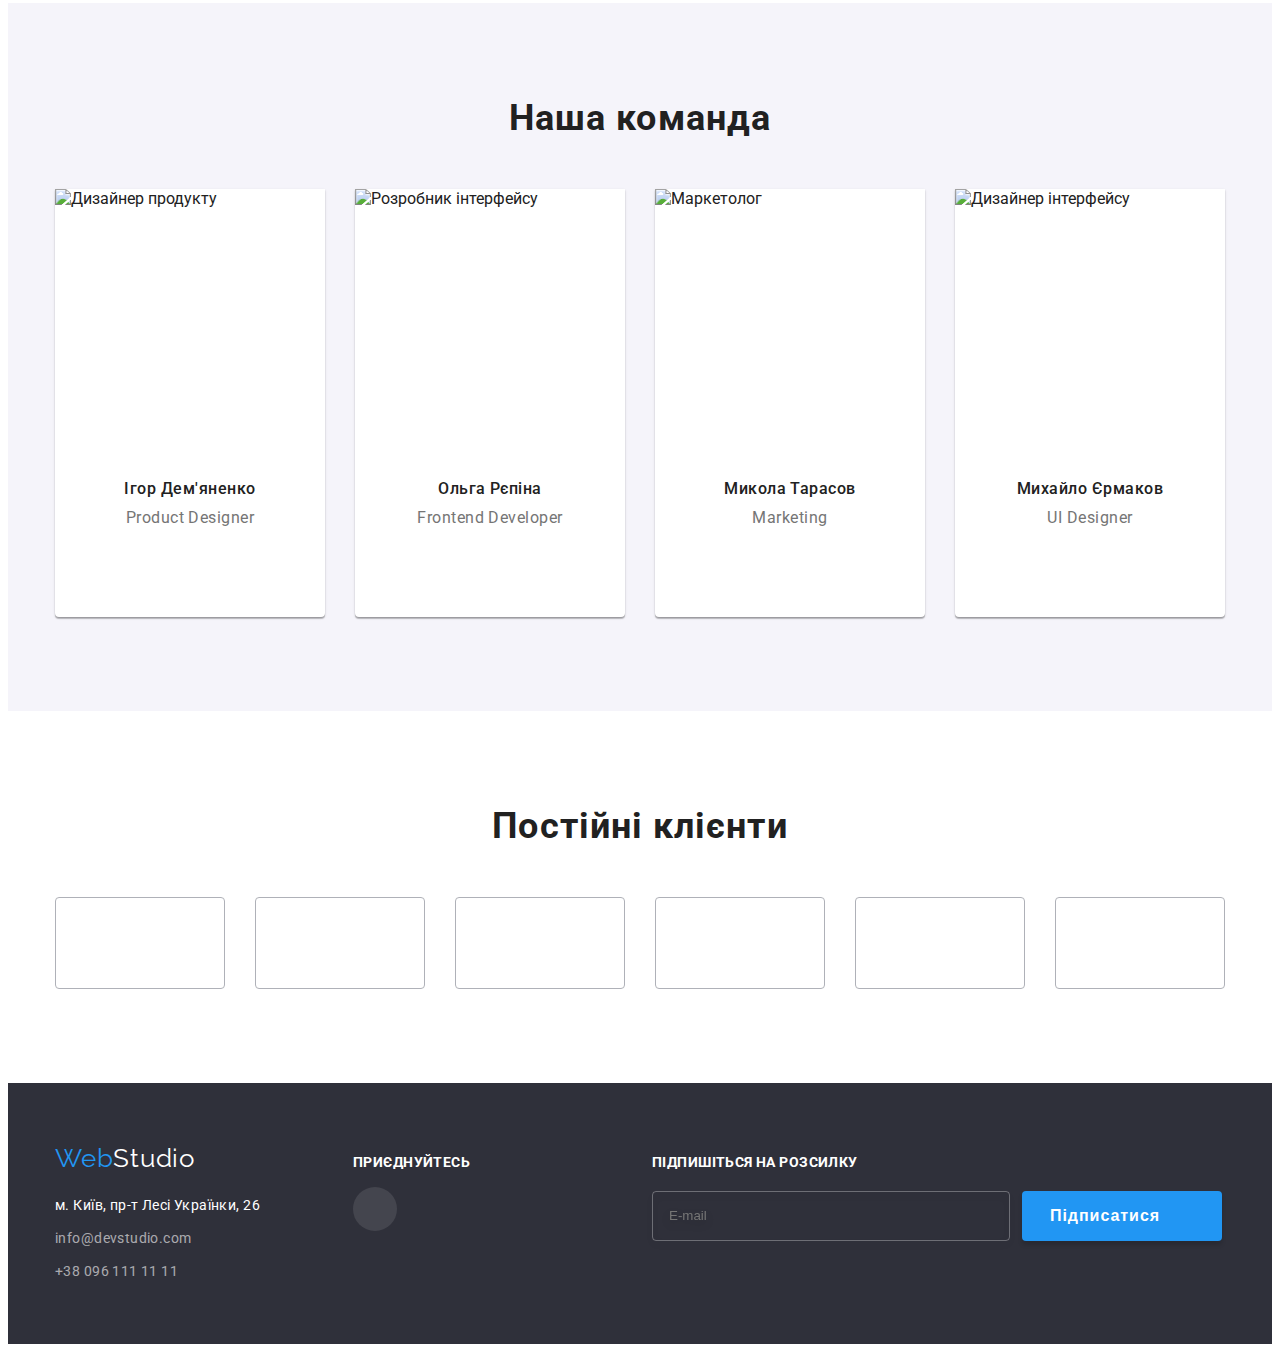
==== commit 89554466: "Adds files" ====
--- a/index.html
+++ b/index.html
@@ -23,35 +23,35 @@
   <body class="body">
     <!-- header -->
     <header class="header">
-      <div class="container header-flex">
-        <a class="header-logo link" href="./index.html"
-          ><span class="header-desc">Web</span>Studio</a
+      <div class="container header__container">
+        <a class="header__logo link" href="./index.html"
+          ><span class="header__desc">Web</span>Studio</a
         >
-        <nav class="header-nav">
-          <ul class="header-list list header-flex">
-            <li class="header-item">
-              <a class="header-item-link link current" href="#">Студія</a>
-            </li>
-            <li class="header-item">
-              <a class="header-item-link link" href="./portfolio.html">Портфоліо</a>
-            </li>
-            <li class="header-item">
-              <a class="header-item-link link" href="#">Контакти</a>
+        <nav class="nav">
+          <ul class="site-nav list">
+            <li class="site-nav__item">
+              <a class="site-nav__link site-nav__link--current link" href="#">Студія</a>
+            </li>
+            <li class="site-nav__item">
+              <a class="site-nav__link link" href="./portfolio.html">Портфоліо</a>
+            </li>
+            <li class="site-nav__item">
+              <a class="site-nav__link link" href="#">Контакти</a>
             </li>
           </ul>
         </nav>
-        <ul class="header-link list header-flex">
-          <li class="header-items">
-            <a class="header-items-link link" href="mailto:info@devstudio.com">
-              <svg class="header-items-link-icon" width="16" height="12">
+        <ul class="login list">
+          <li class="login-nav">
+            <a class="login-nav__link link" href="mailto:info@devstudio.com">
+              <svg class="login-nav__icon" width="16" height="12">
                 <use href="./images/symbol-defs.svg#icon-envelope"></use>
               </svg>
               info@devstudio.com</a
             >
           </li>
-          <li class="header-items">
-            <a class="header-items-link link" href="tel:+380961111111">
-              <svg class="header-items-link-icon" width="10" height="16">
+          <li class="login-nav">
+            <a class="login-nav__link link" href="tel:+380961111111">
+              <svg class="login-nav__icon" width="10" height="16">
                 <use href="./images/symbol-defs.svg#icon-smartphone"></use>
               </svg>
               +38 096 111 11 11</a
@@ -63,60 +63,60 @@
     <main>
       <!-- hero -->
       <section class="hero">
-        <div class="container hero-center">
-          <h1 class="hero-title">
+        <div class="container hero__container">
+          <h1 class="hero__title">
             Ефективні рішення для<br />
             вашого бізнесу
           </h1>
-          <button class="hero-btn" type="button" data-modal-open>Замовити поcлугу</button>
+          <button class="hero__btn" type="button" data-modal-open>Замовити поcлугу</button>
         </div>
       </section>
       <!-- benefits -->
       <section class="benefits">
         <div class="container">
-          <h2 class="benefits-title visually-hidden">Наші переваги</h2>
+          <h2 class="benefits__title visually-hidden">Наші переваги</h2>
           <ul class="benefits-list list">
-            <li class="benefits-item">
-              <div class="benefits-item-icon">
+            <li class="benefits-list__item">
+              <div class="benefits-list__icon">
                 <svg width="70" height="70">
                   <use href="./images/symbol-defs.svg#icon-antenna"></use>
                 </svg>
               </div>
-              <h3 class="benefits-item-title">Увага до деталей</h3>
-              <p class="benefits-item-text">
+              <h3 class="benefits-list__title">Увага до деталей</h3>
+              <p class="benefits-list__text">
                 Ідейні міркування, і навіть початок повсякденної роботи з формування позиції.
               </p>
             </li>
-            <li class="benefits-item">
-              <div class="benefits-item-icon">
+            <li class="benefits-list__item">
+              <div class="benefits-list__icon">
                 <svg width="70" height="70">
                   <use href="./images/symbol-defs.svg#icon-clock"></use>
                 </svg>
               </div>
-              <h3 class="benefits-item-title">Пунктуальність</h3>
-              <p class="benefits-item-text">
+              <h3 class="benefits-list__title">Пунктуальність</h3>
+              <p class="benefits-list__text">
                 Завдання організації, особливо рамки і місце навчання кадрів тягне у себе.
               </p>
             </li>
-            <li class="benefits-item">
-              <div class="benefits-item-icon">
+            <li class="benefits-list__item">
+              <div class="benefits-list__icon">
                 <svg width="70" height="70">
                   <use href="./images/symbol-defs.svg#icon-diagram"></use>
                 </svg>
               </div>
-              <h3 class="benefits-item-title">Планування</h3>
-              <p class="benefits-item-text">
+              <h3 class="benefits-list__title">Планування</h3>
+              <p class="benefits-list__text">
                 Так само консультація з широким активом значною мірою зумовлює.
               </p>
             </li>
-            <li class="benefits-item">
-              <div class="benefits-item-icon">
+            <li class="benefits-list__item">
+              <div class="benefits-list__icon">
                 <svg width="70" height="70">
                   <use href="./images/symbol-defs.svg#icon-astronaut"></use>
                 </svg>
               </div>
-              <h3 class="benefits-item-title">Сучасні технології</h3>
-              <p class="benefits-item-text">
+              <h3 class="benefits-list__title">Сучасні технології</h3>
+              <p class="benefits-list__text">
                 Значимість цих проблем настільки очевидна, що реалізація планових завдань.
               </p>
             </li>
@@ -126,47 +126,47 @@
       <!-- activity -->
       <section class="activity">
         <div class="container">
-          <h2 class="activity-title">Чим ми займаємося</h2>
+          <h2 class="activity__title">Чим ми займаємося</h2>
           <ul class="activity-list list">
-            <li class="activity-item">
-              <div class="activity-wrap">
+            <li class="activity-list__item">
+              <div class="activity-list__wrap">
                 <img
-                  class="activity-item-img"
+                  class="activity-list__img"
                   src="./images/activity-01.jpg"
                   width="370"
                   height="294"
                   alt="Людина працює на комп'ютері у графічних програмах"
                 />
-                <div class="activity-box">
-                  <p class="activity-box-text">Десктопні додатки</p>
+                <div class="activity-list__box">
+                  <p class="activity-list__text">Десктопні додатки</p>
                 </div>
               </div>
             </li>
-            <li class="activity-item">
-              <div class="activity-wrap">
+            <li class="activity-list__item">
+              <div class="activity-list__wrap">
                 <img
-                  class="activity-item-img"
+                  class="activity-list__img"
                   src="./images/activity-02.jpg"
                   width="370"
                   height="294"
                   alt="Людина тримає в руках телефон"
                 />
-                <div class="activity-box">
-                  <p class="activity-box-text">Мобільні додатки</p>
+                <div class="activity-list__box">
+                  <p class="activity-list__text">Мобільні додатки</p>
                 </div>
               </div>
             </li>
-            <li class="activity-item">
-              <div class="activity-wrap">
+            <li class="activity-list__item">
+              <div class="activity-list__wrap">
                 <img
-                  class="activity-item-img"
+                  class="activity-list__img"
                   src="./images/activity-03.jpg"
                   width="370"
                   height="294"
                   alt="Людина демонструє палітру кольорів на паншеті"
                 />
-                <div class="activity-box">
-                  <p class="activity-box-text">Дизайнерські рішення</p>
+                <div class="activity-list__box">
+                  <p class="activity-list__text">Дизайнерські рішення</p>
                 </div>
               </div>
             </li>
@@ -176,44 +176,43 @@
       <!-- team -->
       <section class="team">
         <div class="container">
-          <h2 class="team-title">Наша команда</h2>
+          <h2 class="team__title">Наша команда</h2>
           <ul class="team-list list">
-            <li class="team-item">
+            <li class="team-list__item">
               <img
-                class="team-item-img"
                 src="./images/product-designer.jpg"
                 width="270"
                 height="260"
                 alt="Дизайнер продукту"
               />
-              <div class="team-wrap">
-                <h3 class="team-item-title">Ігор Дем'яненко</h3>
-                <p class="team-item-text" lang="en">Product Designer</p>
+              <div class="team-card">
+                <h3 class="team-card__title">Ігор Дем'яненко</h3>
+                <p class="team-card__text" lang="en">Product Designer</p>
                 <ul class="team-icons list">
-                  <li class="team-icons-list">
+                  <li class="team-icons__list">
+                    <a class="team-icons__link" href="#" target="_blank" rel="noopener noreferrer">
+                      <svg class="team-icons__img" width="20" height="20">
+                        <use href="./images/symbol-defs.svg#icon-instagram"></use>
+                      </svg>
+                    </a>
+                  </li>
+                  <li class="team-icons__list">
                     <a class="team-icons-link" href="#" target="_blank" rel="noopener noreferrer">
-                      <svg class="team-icons-img" width="20" height="20">
-                        <use href="./images/symbol-defs.svg#icon-instagram"></use>
-                      </svg>
-                    </a>
-                  </li>
-                  <li class="team-icons-list">
-                    <a class="team-icons-link" href="#" target="_blank" rel="noopener noreferrer">
-                      <svg class="team-icons-img" width="20" height="20">
+                      <svg class="team-icons__img" width="20" height="20">
                         <use href="./images/symbol-defs.svg#icon-twitter"></use>
                       </svg>
                     </a>
                   </li>
-                  <li class="team-icons-list">
-                    <a class="team-icons-link" href="#" target="_blank" rel="noopener noreferrer">
-                      <svg class="team-icons-img" width="20" height="20">
+                  <li class="team-icons__list">
+                    <a class="team-icons__link" href="#" target="_blank" rel="noopener noreferrer">
+                      <svg class="team-icons__img" width="20" height="20">
                         <use href="./images/symbol-defs.svg#icon-facebook"></use>
                       </svg>
                     </a>
                   </li>
-                  <li class="team-icons-list">
-                    <a class="team-icons-link" href="#" target="_blank" rel="noopener noreferrer">
-                      <svg class="team-icons-img" width="20" height="20">
+                  <li class="team-icons__list">
+                    <a class="team-icons__link" href="#" target="_blank" rel="noopener noreferrer">
+                      <svg class="team-icons__img" width="20" height="20">
                         <use href="./images/symbol-defs.svg#icon-linkedin"></use>
                       </svg>
                     </a>
@@ -221,42 +220,41 @@
                 </ul>
               </div>
             </li>
-            <li class="team-item">
+            <li class="team-list__item">
               <img
-                class="team-item-img"
                 src="./images/frontend-developer.jpg"
                 width="270"
                 height="260"
                 alt="Розробник інтерфейсу"
               />
-              <div class="team-wrap">
-                <h3 class="team-item-title">Ольга Рєпіна</h3>
-                <p class="team-item-text" lang="en">Frontend Developer</p>
+              <div class="team-card">
+                <h3 class="team-card__title">Ольга Рєпіна</h3>
+                <p class="team-card__text" lang="en">Frontend Developer</p>
                 <ul class="team-icons list">
-                  <li class="team-icons-list">
-                    <a class="team-icons-link" href="#" target="_blank" rel="noopener noreferrer">
-                      <svg class="team-icons-img" width="20" height="20">
+                  <li class="team-icons__list">
+                    <a class="team-icons__link" href="#" target="_blank" rel="noopener noreferrer">
+                      <svg class="team-icons__img" width="20" height="20">
                         <use href="./images/symbol-defs.svg#icon-instagram"></use>
                       </svg>
                     </a>
                   </li>
-                  <li class="team-icons-list">
-                    <a class="team-icons-link" href="#" target="_blank" rel="noopener noreferrer">
-                      <svg class="team-icons-img" width="20" height="20">
+                  <li class="team-icons__list">
+                    <a class="team-icons__link" href="#" target="_blank" rel="noopener noreferrer">
+                      <svg class="team-icons__img" width="20" height="20">
                         <use href="./images/symbol-defs.svg#icon-twitter"></use>
                       </svg>
                     </a>
                   </li>
-                  <li class="team-icons-list">
-                    <a class="team-icons-link" href="#" target="_blank" rel="noopener noreferrer">
-                      <svg class="team-icons-img" width="20" height="20">
+                  <li class="team-icons__list">
+                    <a class="team-icons__link" href="#" target="_blank" rel="noopener noreferrer">
+                      <svg class="team-icons__img" width="20" height="20">
                         <use href="./images/symbol-defs.svg#icon-facebook"></use>
                       </svg>
                     </a>
                   </li>
-                  <li class="team-icons-list">
-                    <a class="team-icons-link" href="#" target="_blank" rel="noopener noreferrer">
-                      <svg class="team-icons-img" width="20" height="20">
+                  <li class="team-icons__list">
+                    <a class="team-icons__link" href="#" target="_blank" rel="noopener noreferrer">
+                      <svg class="team-icons__img" width="20" height="20">
                         <use href="./images/symbol-defs.svg#icon-linkedin"></use>
                       </svg>
                     </a>
@@ -264,42 +262,41 @@
                 </ul>
               </div>
             </li>
-            <li class="team-item">
+            <li class="team-list__item">
               <img
-                class="team-item-img"
                 src="./images/marketing.jpg"
                 width="270"
                 height="260"
                 alt="Маркетолог"
               />
-              <div class="team-wrap">
-                <h3 class="team-item-title">Микола Тарасов</h3>
-                <p class="team-item-text" lang="en">Marketing</p>
+              <div class="team-card">
+                <h3 class="team-card__title">Микола Тарасов</h3>
+                <p class="team-card__text" lang="en">Marketing</p>
                 <ul class="team-icons list">
-                  <li class="team-icons-list">
-                    <a class="team-icons-link" href="#" target="_blank" rel="noopener noreferrer">
-                      <svg class="team-icons-img" width="20" height="20">
+                  <li class="team-icons__list">
+                    <a class="team-icons__link" href="#" target="_blank" rel="noopener noreferrer">
+                      <svg class="team-icons__img" width="20" height="20">
                         <use href="./images/symbol-defs.svg#icon-instagram"></use>
                       </svg>
                     </a>
                   </li>
-                  <li class="team-icons-list">
-                    <a class="team-icons-link" href="#" target="_blank" rel="noopener noreferrer">
-                      <svg class="team-icons-img" width="20" height="20">
+                  <li class="team-icons__list">
+                    <a class="team-icons__link" href="#" target="_blank" rel="noopener noreferrer">
+                      <svg class="team-icons__img" width="20" height="20">
                         <use href="./images/symbol-defs.svg#icon-twitter"></use>
                       </svg>
                     </a>
                   </li>
-                  <li class="team-icons-list">
-                    <a class="team-icons-link" href="#" target="_blank" rel="noopener noreferrer">
-                      <svg class="team-icons-img" width="20" height="20">
+                  <li class="team-icons__list">
+                    <a class="team-icons__link" href="#" target="_blank" rel="noopener noreferrer">
+                      <svg class="team-icons__img" width="20" height="20">
                         <use href="./images/symbol-defs.svg#icon-facebook"></use>
                       </svg>
                     </a>
                   </li>
-                  <li class="team-icons-list">
-                    <a class="team-icons-link" href="#" target="_blank" rel="noopener noreferrer">
-                      <svg class="team-icons-img" width="20" height="20">
+                  <li class="team-icons__list">
+                    <a class="team-icons__link" href="#" target="_blank" rel="noopener noreferrer">
+                      <svg class="team-icons__img" width="20" height="20">
                         <use href="./images/symbol-defs.svg#icon-linkedin"></use>
                       </svg>
                     </a>
@@ -307,41 +304,40 @@
                 </ul>
               </div>
             </li>
-            <li class="team-item">
+            <li class="team-list__item">
               <img
-                class="team-item-img"
                 src="./images/ui-designer.jpg"
                 width="270"
                 height="260"
                 alt="Дизайнер інтерфейсу"
               />
-              <div class="team-wrap">
-                <h3 class="team-item-title">Михайло Єрмаков</h3>
-                <p class="team-item-text" lang="en">UI Designer</p>
+              <div class="team-card">
+                <h3 class="team-card__title">Михайло Єрмаков</h3>
+                <p class="team-card__text" lang="en">UI Designer</p>
                 <ul class="team-icons list">
-                  <li class="team-icons-list">
-                    <a class="team-icons-link" href="#" target="_blank" rel="noopener noreferrer">
-                      <svg class="team-icons-img" width="20" height="20">
+                  <li class="team-icons__list">
+                    <a class="team-icons__link" href="#" target="_blank" rel="noopener noreferrer">
+                      <svg class="team-icons__img" width="20" height="20">
                         <use href="./images/symbol-defs.svg#icon-instagram"></use>
                       </svg>
                     </a>
                   </li>
-                  <li class="team-icons-list">
-                    <a class="team-icons-link" href="#" target="_blank" rel="noopener noreferrer">
-                      <svg class="team-icons-img" width="20" height="20">
+                  <li class="team-icons__list">
+                    <a class="team-icons__link" href="#" target="_blank" rel="noopener noreferrer">
+                      <svg class="team-icons__img" width="20" height="20">
                         <use href="./images/symbol-defs.svg#icon-twitter"></use>
                       </svg>
                     </a>
                   </li>
-                  <li class="team-icons-list">
-                    <a class="team-icons-link" href="#" target="_blank" rel="noopener noreferrer">
+                  <li class="team-icons__list">
+                    <a class="team-icons__link" href="#" target="_blank" rel="noopener noreferrer">
                       <svg class="team-icons-img" width="20" height="20">
                         <use href="./images/symbol-defs.svg#icon-facebook"></use>
                       </svg>
                     </a>
                   </li>
-                  <li class="team-icons-list">
-                    <a class="team-icons-link" href="#" target="_blank" rel="noopener noreferrer">
+                  <li class="team-icons__list">
+                    <a class="team-icons__link" href="#" target="_blank" rel="noopener noreferrer">
                       <svg class="team-icons-img" width="20" height="20">
                         <use href="./images/symbol-defs.svg#icon-linkedin"></use>
                       </svg>
@@ -356,46 +352,46 @@
       <!-- regular customers -->
       <section class="customers">
         <div class="container">
-          <h2 class="customers-title">Постійні клієнти</h2>
+          <h2 class="customers__title">Постійні клієнти</h2>
           <ul class="customers-list list">
-            <li class="customers-item">
-              <a class="customers-link" href="">
-                <svg class="customers-link-img" width="106" height="60">
+            <li class="customers-list__item">
+              <a class="customers-list__link" href="">
+                <svg class="customers-list__img" width="106" height="60">
                   <use href="./images/symbol-defs.svg#icon-company-yaco"></use>
                 </svg>
               </a>
             </li>
-            <li class="customers-item">
-              <a class="customers-link" href="">
-                <svg class="customers-link-img" width="106" height="60">
+            <li class="customers-list__item">
+              <a class="customers-list__link" href="">
+                <svg class="customers-list__img" width="106" height="60">
                   <use href="./images/symbol-defs.svg#icon-company-tagline"></use>
                 </svg>
               </a>
             </li>
-            <li class="customers-item">
-              <a class="customers-link" href="">
-                <svg class="customers-link-img" width="106" height="60">
+            <li class="customers-list__item">
+              <a class="customers-list__link" href="">
+                <svg class="customers-list__img" width="106" height="60">
                   <use href="./images/symbol-defs.svg#icon-company-new"></use>
                 </svg>
               </a>
             </li>
-            <li class="customers-item">
-              <a class="customers-link" href="">
-                <svg class="customers-link-img" width="106" height="60">
+            <li class="customers-list__item">
+              <a class="customers-list__link" href="">
+                <svg class="customers-list__img" width="106" height="60">
                   <use href="./images/symbol-defs.svg#icon-company-foster"></use>
                 </svg>
               </a>
             </li>
-            <li class="customers-item">
-              <a class="customers-link" href="">
-                <svg class="customers-link-img" width="106" height="60">
+            <li class="customers-list__item">
+              <a class="customers-list__link" href="">
+                <svg class="customers-list__img" width="106" height="60">
                   <use href="./images/symbol-defs.svg#icon-company-brand"></use>
                 </svg>
               </a>
             </li>
-            <li class="customers-item">
-              <a class="customers-link" href="">
-                <svg class="customers-link-img" width="106" height="60">
+            <li class="customers-list__item">
+              <a class="customers-list__link" href="">
+                <svg class="customers-list__img" width="106" height="60">
                   <use href="./images/symbol-defs.svg#icon-company-tag"></use>
                 </svg>
               </a>
@@ -463,79 +459,79 @@
       </div>
     </main>
     <!-- footer -->
-    <footer class="footer">
-      <div class="container footer-wrap">
-        <div class="footer-logo-wrap">
-          <a class="footer-logo link" href="#"><span class="footer-desc">Web</span>Studio</a>
+    <footer class="page-footer">
+      <div class="container page-footer__container">
+        <div class="footer">
+          <a class="footer__logo link" href="#"><span class="footer__desc">Web</span>Studio</a>
           <address class="footer-address">
             <ul class="footer-list list">
-              <li class="footer-item">
+              <li class="footer-list__item">
                 <a
-                  class="footer-item-maps link"
+                  class="footer-list__maps link"
                   href="https://goo.gl/maps/6hoJbey69Qx68Wkb7"
                   target="_blank"
                   rel="noopener noreferrer"
                   >м. Київ, пр-т Лесі Українки, 26</a
                 >
               </li>
-              <li class="footer-item">
-                <a class="footer-item-mail link" href="mailto:info@devstudio.com"
+              <li class="footer-list__item">
+                <a class="footer-list__mail link" href="mailto:info@devstudio.com"
                   >info@devstudio.com</a
                 >
               </li>
-              <li class="footer-item">
-                <a class="footer-item-tel link" href="tel:+380961111111">+38 096 111 11 11</a>
+              <li class="footer-list__item">
+                <a class="footer-list__tel link" href="tel:+380961111111">+38 096 111 11 11</a>
               </li>
             </ul>
           </address>
         </div>
         <div class="footer-icons">
-          <p class="footer-title">Приєднуйтесь</p>
+          <p class="footer-icons__title">Приєднуйтесь</p>
           <ul class="team-icons list">
-            <li class="team-icons-list">
+            <li class="team-icons__list">
               <a
-                class="team-icons-link icons-bg"
+                class="team-icons__link team-icons__link--bg"
                 href="#"
                 target="_blank"
                 rel="noopener noreferrer"
               >
-                <svg class="team-icons-img" width="20" height="20">
+                <svg class="team-icons__img" width="20" height="20">
                   <use href="./images/symbol-defs.svg#icon-instagram"></use>
                 </svg>
               </a>
             </li>
-            <li class="team-icons-list">
+            <li class="team-icons__list">
               <a
-                class="team-icons-link icons-bg"
+                class="team-icons__link icons-bg"
                 href="#"
                 target="_blank"
                 rel="noopener noreferrer"
               >
-                <svg class="team-icons-img" width="20" height="20">
+                <svg class="team-icons__img" width="20" height="20">
                   <use href="./images/symbol-defs.svg#icon-twitter"></use>
                 </svg>
               </a>
             </li>
-            <li class="team-icons-list">
+            <li class="team-icons__list">
               <a
-                class="team-icons-link icons-bg"
+                class="team-icons__link icons-bg"
                 href="#"
                 target="_blank"
                 rel="noopener noreferrer"
               >
-                <svg class="team-icons-img" width="20" height="20">
+                <svg class="team-icons__img" width="20" height="20">
                   <use href="./images/symbol-defs.svg#icon-facebook"></use>
                 </svg>
               </a>
             </li>
-            <li class="team-icons-list">
+            <li class="team-icons__list">
               <a
-                class="team-icons-link icons-bg"
+                class="team-icons__link icons-bg"
                 href="#"
                 target="_blank"
                 rel="noopener noreferrer"
               >
-                <svg class="team-icons-img" width="20" height="20">
+                <svg class="team-icons__img" width="20" height="20">
                   <use href="./images/symbol-defs.svg#icon-linkedin"></use>
                 </svg>
               </a>
@@ -543,20 +539,20 @@
           </ul>
         </div>
         <div class="footer-link">
-          <p class="footer-link-text footer-title">Підпишіться на розсилку</p>
+          <p class="footer-link__text">Підпишіться на розсилку</p>
           <form class="footer-form">
-            <label for="footer-email">
+            <label for="footer-form__label">
               <input
-                class="footer-form-email"
+                class="footer-form__email"
                 type="email"
                 name="email"
                 id="footer-email"
                 placeholder="E-mail"
               />
             </label>
-            <button class="footer-form-btn" type="submit">
+            <button class="footer-form__btn" type="submit">
               Підписатися
-              <svg class="footer-form-img" width="24" height="24">
+              <svg class="footer-form__img" width="24" height="24">
                 <use href="./images/symbol-defs.svg#icon-arrow"></use>
               </svg>
             </button>
--- a/css/main.min.css
+++ b/css/main.min.css
@@ -1 +1 @@
-:root{--logo-color-black: #000000;--current-active: #2196f3;--current-btn: #188ce8;--hero-bg: #2f303a;--primary-grey-dark: #212121;--secondary-grey: #757575;--color-white: #ffffff;--btn-bg: #f5f4fa;--footer-item-link: rgba(255, 255, 255, 0.6);--footer-form-email: rgba(255, 255, 255, 0.3);--icons-bg: rgba(255, 255, 255, 0.1);--border: #ececec;--color-icon: #afb1b8;--form-comment: rgba(117, 117, 117, 0.5);--form-input: rgba(33, 33, 33, 0.2);--portfolio-link-shadow: 0px 1px 1px rgba(0, 0, 0, 0.12), 0px 4px 4px rgba(0, 0, 0, 0.06), 1px 4px 6px rgba(0, 0, 0, 0.16);--portfolio-btn-shadow: 0px 3px 1px rgba(0, 0, 0, 0.1), 0px 1px 2px rgba(0, 0, 0, 0.08), 0px 2px 2px rgba(0, 0, 0, 0.12);--modal-shadow: 0px 1px 3px rgba(0, 0, 0, 0.12), 0px 1px 1px rgba(0, 0, 0, 0.14), 0px 2px 1px rgba(0, 0, 0, 0.2);--activity-bg: rgba(47, 48, 58, 0.8);--backdrop: rgba(0, 0, 0, 0.2);--modal-btn: rgba(0, 0, 0, 0.1);--footer-btn: rgba(0, 0, 0, 0.15);--portfolio-wrap: rgba(33, 150, 243, 0.9);--cubic-bezier: cubic-bezier(0.4, 0, 0.2, 1);--ff-raleway: "Raleway", sans-serif}.visually-hidden{position:absolute;white-space:nowrap;width:1px;height:1px;overflow:hidden;border:0;padding:0;clip:rect(0 0 0 0);-webkit-clip-path:inset(50%);clip-path:inset(50%);margin:-1px}.customers-title,.team-item-text,.team-item-title,.team-title,.activity-box-text,.activity-title,.hero-btn,.hero-title,.hero-center,.form-send-btn,.modal-text{text-align:center}html{-webkit-box-sizing:border-box;box-sizing:border-box}*,*::before,*::after{-webkit-box-sizing:inherit;box-sizing:inherit}img{display:block;max-width:100%;height:auto}h1,h2,h3,h4,h5,h6,p{margin:0}.body{font-family:"Roboto",sans-serif;color:var(--primary-grey-dark);background-color:var(--color-white)}.link{text-decoration:none}.list{list-style:none;margin:0;padding:0}.container{width:1200px;padding-left:15px;padding-right:15px;margin-right:auto;margin-left:auto}.backdrop{position:fixed;top:0;left:0;width:100%;height:100%;background-color:var(--backdrop);opacity:1;-webkit-transition:opacity 250ms var(--cubic-bezier);transition:opacity 250ms var(--cubic-bezier)}.backdrop.is-hidden{opacity:0;pointer-events:none}.backdrop.is-hidden .modal{-webkit-transform:translate(-50%, -50%) scale(0.9);transform:translate(-50%, -50%) scale(0.9);opacity:0}.modal{position:absolute;top:50%;left:50%;min-width:528px;min-height:581px;background-color:var(--color-white);-webkit-box-shadow:var(--modal-shadow);box-shadow:var(--modal-shadow);border-radius:4px;-webkit-transform:translate(-50%, -50%) scale(1);transform:translate(-50%, -50%) scale(1);opacity:1;-webkit-transition:opacity 250ms var(--cubic-bezier),-webkit-transform 250ms var(--cubic-bezier);transition:opacity 250ms var(--cubic-bezier),-webkit-transform 250ms var(--cubic-bezier);transition:transform 250ms var(--cubic-bezier),opacity 250ms var(--cubic-bezier);transition:transform 250ms var(--cubic-bezier),opacity 250ms var(--cubic-bezier),-webkit-transform 250ms var(--cubic-bezier)}.modal-btn{position:absolute;top:8px;right:8px;display:-webkit-box;display:-ms-flexbox;display:flex;-webkit-box-align:center;-ms-flex-align:center;align-items:center;-webkit-box-pack:center;-ms-flex-pack:center;justify-content:center;width:30px;height:30px;border-radius:50%;background-color:var(--color-white);border:1px solid var(--modal-btn);cursor:pointer;-webkit-transition:color 250ms var(--cubic-bezier);transition:color 250ms var(--cubic-bezier)}.modal-btn:hover,.modal-btn:focus{color:var(--current-active)}.modal-icon{fill:currentColor}.modal-form{padding:40px}.modal-text{font-weight:700;font-size:20px;line-height:1.15;letter-spacing:.03em;color:var(--primary-grey-dark);margin-bottom:12px}.form-field{position:relative;display:-webkit-box;display:-ms-flexbox;display:flex;-webkit-box-orient:vertical;-webkit-box-direction:normal;-ms-flex-direction:column;flex-direction:column;margin-bottom:10px}.form-field-comment::-webkit-input-placeholder{font-size:12px;line-height:1.67;letter-spacing:.01em}.form-field-comment::-moz-placeholder{font-size:12px;line-height:1.67;letter-spacing:.01em}.form-field-comment:-ms-input-placeholder{font-size:12px;line-height:1.67;letter-spacing:.01em}.form-field-comment::-ms-input-placeholder{font-size:12px;line-height:1.67;letter-spacing:.01em}.form-field-text,.form-field-comment::placeholder{font-size:12px;line-height:1.67;letter-spacing:.01em}.form-field-text{color:var(--secondary-grey);margin-bottom:4px}.form-field-input{padding:10px 42px}.form-field-input:focus{border:1px solid var(--current-active);outline:var(--current-active)}.form-icon{position:absolute;top:50%;left:15px;fill:var(--logo-color-black);-webkit-transition:fill 250ms var(--cubic-bezier);transition:fill 250ms var(--cubic-bezier)}.form-field-input:focus+.form-icon{fill:var(--current-active)}.form-field-comment{height:120px;resize:none;padding:12px 16px}.form-field-comment:focus{border:1px solid var(--current-active);outline:var(--current-active)}.form-field-comment::-webkit-input-placeholder{color:var(--form-comment)}.form-field-comment::-moz-placeholder{color:var(--form-comment)}.form-field-comment:-ms-input-placeholder{color:var(--form-comment)}.form-field-comment::-ms-input-placeholder{color:var(--form-comment)}.form-field-comment::placeholder{color:var(--form-comment)}.form-field-input,.form-field-comment{border:1px solid var(--form-input);border-radius:4px;-webkit-transition:border 250ms var(--cubic-bezier),outline 250ms var(--cubic-bezier);transition:border 250ms var(--cubic-bezier),outline 250ms var(--cubic-bezier)}.form-checkbox{margin-bottom:30px}.checkbox-field{display:-webkit-box;display:-ms-flexbox;display:flex;-webkit-box-align:center;-ms-flex-align:center;align-items:center;-webkit-box-pack:center;-ms-flex-pack:center;justify-content:center}.checkbox-field-input{-webkit-appearance:none;-moz-appearance:none;appearance:none;position:absolute}.checkbox-field-icon{display:inline-block;width:16px;height:15px;border:2px solid var(--primary-grey-dark);border-radius:2px;cursor:pointer;-webkit-transition:background-color 250ms var(--cubic-bezier);transition:background-color 250ms var(--cubic-bezier)}.checkbox-field-input:checked+.checkbox-field-icon{border-color:var(--current-active);background-color:var(--current-active)}.checkbox-field-input:focus:not(:checked)+.checkbox-field-icon{border-color:var(--current-active)}.checkbox-field-text,.checkbox-field-link{font-size:14px;line-height:1.71;letter-spacing:.03em}.checkbox-field-text{color:var(--secondary-grey);margin-left:10px;margin-right:4px}.checkbox-field-link{position:relative;text-decoration:none;color:var(--current-active)}.checkbox-field-link::after{position:absolute;bottom:0;right:0;content:"";display:block;width:100%;height:1px;background-color:var(--current-active)}.form-send-btn{display:-webkit-box;display:-ms-flexbox;display:flex;font-weight:700;font-size:16px;line-height:1.88;letter-spacing:.06em;color:var(--color-white);padding:10px 52px;margin:0 auto;background:var(--current-btn);-webkit-box-shadow:0px 4px 4px var(--footer-btn);box-shadow:0px 4px 4px var(--footer-btn);border-radius:4px;border:0;cursor:pointer;-webkit-transition:background-color 250ms var(--cubic-bezier),-webkit-box-shadow 250ms var(--cubic-bezier);transition:background-color 250ms var(--cubic-bezier),-webkit-box-shadow 250ms var(--cubic-bezier);transition:background-color 250ms var(--cubic-bezier),box-shadow 250ms var(--cubic-bezier);transition:background-color 250ms var(--cubic-bezier),box-shadow 250ms var(--cubic-bezier),-webkit-box-shadow 250ms var(--cubic-bezier)}.form-send-btn:hover,.form-send-btn:focus{background-color:var(--current-active);-webkit-box-shadow:0px 4px 4px var(--footer-btn);box-shadow:0px 4px 4px var(--footer-btn)}.header{background-color:var(--color-white);border-bottom:1px solid var(--border)}.header-flex{display:-webkit-box;display:-ms-flexbox;display:flex;-webkit-box-align:center;-ms-flex-align:center;align-items:center}.header-logo{font-family:var(--ff-raleway);font-size:26px;line-height:1.19;letter-spacing:.03em;color:var(--logo-color-black)}.header-nav{margin-left:93px;margin-right:auto}.header-desc,.footer-desc{line-height:.86;letter-spacing:.03em;color:var(--current-active)}.header-item-link,.header-items-link{font-weight:500;font-size:14px;line-height:1.14;letter-spacing:.02em;-webkit-transition-property:color;transition-property:color;-webkit-transition-duration:250ms;transition-duration:250ms;-webkit-transition-timing-function:var(--cubic-bezier);transition-timing-function:var(--cubic-bezier)}.header-item-link{display:inline-block;padding:32px 0;color:var(--primary-grey-dark)}.header-item-link:focus,.header-item-link:focus{color:var(--current-active)}.header-items-link{display:-webkit-box;display:-ms-flexbox;display:flex;-webkit-box-align:center;-ms-flex-align:center;align-items:center;color:var(--secondary-grey)}.header-items-link:hover,.header-items-link:hover{color:var(--current-active)}.header-items-link-icon{margin-right:10px;fill:currentColor}.header-link .header-items:not(:last-child){margin-right:31px}.header-item-link.current{color:var(--current-active)}.header-item{position:relative}.header-list .header-item:not(:last-child){margin-right:50px}.current::after{width:100%;height:4px;position:absolute;bottom:0;left:0;content:"";background:var(--current-active);border-radius:2px}.hero{padding-top:200px;padding-bottom:200px;max-width:1600px;margin-right:auto;margin-left:auto;background-color:var(--hero-bg);background-image:-webkit-gradient(linear, left top, left bottom, from(rgba(47, 48, 58, 0.4)), to(rgba(47, 48, 58, 0.4))),url(../images/hero-bg.jpg);background-image:linear-gradient(rgba(47, 48, 58, 0.4), rgba(47, 48, 58, 0.4)),url(../images/hero-bg.jpg);background-repeat:no-repeat;background-position:center}.hero-title{font-weight:900;font-size:44px;line-height:1.36;letter-spacing:.06em;text-transform:uppercase;color:var(--color-white);margin-bottom:30px}.hero-btn{font-weight:700;font-size:16px;line-height:1.88;letter-spacing:.06em;font-family:inherit;padding:10px 32px;color:var(--color-white);background-color:var(--current-active);cursor:pointer;-webkit-box-shadow:0px 4px 4px rgba(0,0,0,.15);box-shadow:0px 4px 4px rgba(0,0,0,.15);border-radius:4px;border:0;-webkit-transition:background-color 250ms var(--cubic-bezier);transition:background-color 250ms var(--cubic-bezier)}.hero-btn:hover,.hero-btn:focus{background-color:var(--current-btn)}.benefits{padding:94px 0}.benefits-list{display:-webkit-box;display:-ms-flexbox;display:flex;gap:30px}.benefits-item{-ms-flex-preferred-size:23.125%;flex-basis:23.125%}.benefits-item-icon{display:-webkit-box;display:-ms-flexbox;display:flex;-webkit-box-align:center;-ms-flex-align:center;align-items:center;-webkit-box-pack:center;-ms-flex-pack:center;justify-content:center;height:120px;background-color:var(--btn-bg);margin-bottom:28px}.benefits-item-title{font-size:14px;line-height:1.14;letter-spacing:.03em;text-transform:uppercase;margin-bottom:10px}.benefits-item-text{font-size:14px;line-height:1.71;letter-spacing:.03em;color:var(--secondary-grey)}.activity{padding-bottom:94px}.activity-title{font-size:36px;line-height:1.17;letter-spacing:.03em;margin-bottom:50px}.activity-list{display:-webkit-box;display:-ms-flexbox;display:flex;gap:30px}.activity-wrap{position:relative}.activity-box{display:-webkit-box;display:-ms-flexbox;display:flex;-webkit-box-align:center;-ms-flex-align:center;align-items:center;-webkit-box-pack:center;-ms-flex-pack:center;justify-content:center;width:100%;height:70px;position:absolute;bottom:0;left:0;background-color:var(--activity-bg)}.activity-box-text{font-weight:700;font-size:14px;line-height:1.14;letter-spacing:.03em;text-transform:uppercase;color:var(--color-white)}.team{background:var(--btn-bg);padding:94px 0}.team-list{display:-webkit-box;display:-ms-flexbox;display:flex;gap:30px}.team-item{background:var(--color-white);-webkit-box-shadow:0px 1px 3px rgba(0,0,0,.12),0px 1px 1px rgba(0,0,0,.14),0px 2px 1px rgba(0,0,0,.2);box-shadow:0px 1px 3px rgba(0,0,0,.12),0px 1px 1px rgba(0,0,0,.14),0px 2px 1px rgba(0,0,0,.2);border-radius:0px 0px 4px 4px}.team-wrap{padding:30px 32px}.team-title{font-size:36px;line-height:1.17;letter-spacing:.03em;margin-bottom:50px}.team-item-title{font-weight:500;font-size:16px;line-height:1.19;letter-spacing:.03em;margin-bottom:10px}.team-item-text{font-size:16px;line-height:1.19;letter-spacing:.03em;color:var(--secondary-grey)}.team-icons{display:-webkit-box;display:-ms-flexbox;display:flex;-webkit-box-pack:center;-ms-flex-pack:center;justify-content:center;gap:10px;margin-top:16px}.team-icons-list{width:44px;height:44px}.team-icons-link{display:-webkit-box;display:-ms-flexbox;display:flex;-webkit-box-align:center;-ms-flex-align:center;align-items:center;-webkit-box-pack:center;-ms-flex-pack:center;justify-content:center;width:100%;height:100%;color:var(--color-icon);border-radius:50%;-webkit-transition:background-color 250ms var(--cubic-bezier),color 250ms var(--cubic-bezier);transition:background-color 250ms var(--cubic-bezier),color 250ms var(--cubic-bezier)}.team-icons-link:hover,.team-icons-link:focus{background-color:var(--current-active);color:var(--color-white)}.team-icons-img{fill:currentColor}.customers{padding-top:94px}.customers-title{font-weight:700;font-size:36px;line-height:1.17;letter-spacing:.03em;color:var(--primary-grey-dark);margin-bottom:50px}.customers-list{display:-webkit-box;display:-ms-flexbox;display:flex;-webkit-box-pack:center;-ms-flex-pack:center;justify-content:center;padding-bottom:94px;gap:30px}.customers-item{width:170px;height:92px}.customers-link{display:-webkit-box;display:-ms-flexbox;display:flex;-webkit-box-align:center;-ms-flex-align:center;align-items:center;-webkit-box-pack:center;-ms-flex-pack:center;justify-content:center;width:100%;height:100%;border:1px solid var(--color-icon);border-radius:4px;color:var(--color-icon);-webkit-transition:border 250ms var(--cubic-bezier),color 250ms var(--cubic-bezier);transition:border 250ms var(--cubic-bezier),color 250ms var(--cubic-bezier)}.customers-link:hover,.customers-link:focus{border:1px solid var(--current-active);color:var(--current-active)}.customers-link-img{fill:currentColor}.portfolio-buttons{display:-webkit-box;display:-ms-flexbox;display:flex;-webkit-box-pack:center;-ms-flex-pack:center;justify-content:center;gap:8px;margin-bottom:50px}.portfolio-btn{font-weight:500;font-size:16px;line-height:1.62;letter-spacing:.03em;font-family:inherit;color:var(--primary-grey-dark);background-color:var(--btn-bg);cursor:pointer;padding:6px 22px;border-radius:4px;border:0}.current-btn{color:var(--current-active)}.portfolio{padding:94px 0}.portfolio-list{display:-webkit-box;display:-ms-flexbox;display:flex;-ms-flex-wrap:wrap;flex-wrap:wrap;gap:30px}.portfolio-link{display:block;cursor:pointer;-webkit-transition:-webkit-box-shadow 250ms var(--cubic-bezier);transition:-webkit-box-shadow 250ms var(--cubic-bezier);transition:box-shadow 250ms var(--cubic-bezier);transition:box-shadow 250ms var(--cubic-bezier), -webkit-box-shadow 250ms var(--cubic-bezier)}.portfolio-link:hover{-webkit-box-shadow:var(--portfolio-link-shadow);box-shadow:var(--portfolio-link-shadow)}.portfolio-wrap{padding:20px 24px;border-right:1px solid var(--border);border-bottom:1px solid var(--border);border-left:1px solid var(--border)}.portfolio-item{background-color:var(--color-white)}.portfolio-wrapper{position:relative;overflow:hidden}.portfolio-box{position:absolute;top:0;left:0;width:100%;height:100%;padding:63px 24px;background:var(--portfolio-wrap);-webkit-transform:translateY(100%);transform:translateY(100%);-webkit-transition:-webkit-transform 250ms var(--cubic-bezier);transition:-webkit-transform 250ms var(--cubic-bezier);transition:transform 250ms var(--cubic-bezier);transition:transform 250ms var(--cubic-bezier), -webkit-transform 250ms var(--cubic-bezier)}.portfolio-link:hover .portfolio-box,.portfolio-link:focus .portfolio-box{-webkit-transform:translateY(0);transform:translateY(0)}.portfolio-box-text{font-size:18px;line-height:1.56;letter-spacing:.03em;color:var(--color-white)}.portfolio-item-title{font-size:18px;line-height:2;letter-spacing:.06em;color:var(--primary-grey-dark);margin-bottom:4px}.portfolio-item-text{font-size:16px;line-height:1.88;letter-spacing:.03em;color:var(--secondary-grey)}.portfolio-btn{-webkit-transition:color 250ms var(--cubic-bezier),background-color 250ms var(--cubic-bezier),-webkit-box-shadow 250ms var(--cubic-bezier);transition:color 250ms var(--cubic-bezier),background-color 250ms var(--cubic-bezier),-webkit-box-shadow 250ms var(--cubic-bezier);transition:color 250ms var(--cubic-bezier),background-color 250ms var(--cubic-bezier),box-shadow 250ms var(--cubic-bezier);transition:color 250ms var(--cubic-bezier),background-color 250ms var(--cubic-bezier),box-shadow 250ms var(--cubic-bezier),-webkit-box-shadow 250ms var(--cubic-bezier)}.portfolio-btn:hover,.portfolio-btn:focus{color:var(--color-white);background-color:var(--current-active);-webkit-box-shadow:var(--portfolio-btn-shadow);box-shadow:var(--portfolio-btn-shadow)}.footer{background:var(--hero-bg);padding:60px 0}.footer-wrap{display:-webkit-box;display:-ms-flexbox;display:flex;-webkit-box-align:baseline;-ms-flex-align:baseline;align-items:baseline;gap:93px}.footer-logo{font-size:26px;line-height:1.19;letter-spacing:.03em;display:block;font-family:var(--ff-raleway);color:var(--color-white);margin-bottom:20px}.footer-item-maps{color:var(--color-white)}.footer-item-maps,.footer-item-mail,.footer-item-tel{font-size:14px;line-height:1.71;letter-spacing:.03em;font-style:normal;-webkit-transition:color 250ms var(--cubic-bezier);transition:color 250ms var(--cubic-bezier)}.footer-item-mail,.footer-item-tel{display:block;margin-top:9px;color:var(--footer-item-link)}.footer-item-mail:hover,.footer-item-tel:hover,.footer-item-maps:hover{color:var(--current-active)}.footer-item-mail:focus,.footer-item-tel:focus,.footer-item-maps:focus{color:var(--current-active)}.footer-title{font-weight:700;font-size:14px;line-height:1.14;letter-spacing:.03em;text-transform:uppercase;color:var(--color-white)}.icons-bg{background-color:var(--icons-bg)}.footer-link-text{margin-bottom:20px}.footer-form{display:-webkit-box;display:-ms-flexbox;display:flex;margin-left:auto}.footer-form-email{width:358px;height:50px;margin-right:12px;padding-left:16px;border:1px solid var(--footer-form-email);-webkit-filter:drop-shadow(0px 4px 4px rgba(0, 0, 0, 0.15));filter:drop-shadow(0px 4px 4px rgba(0, 0, 0, 0.15));border-radius:4px;background-color:rgba(0,0,0,0);color:var(--color-white);-webkit-transition:border 250ms var(--cubic-bezier),outline 250ms var(--cubic-bezier);transition:border 250ms var(--cubic-bezier),outline 250ms var(--cubic-bezier)}.footer-form-email:focus{border:1px solid var(--current-active);outline:var(--current-active)}.footer-form-email:placeholder{font-size:16px;line-height:1.25;letter-spacing:.03em;color:var(--footer-item-link)}.footer-form-btn{display:-webkit-box;display:-ms-flexbox;display:flex;-webkit-box-align:center;-ms-flex-align:center;align-items:center;-webkit-box-pack:center;-ms-flex-pack:center;justify-content:center;width:200px;height:50px;font-weight:700;font-size:16px;line-height:1.88;letter-spacing:.06em;color:var(--color-white);background-color:var(--current-active);-webkit-box-shadow:0px 4px 4px var(--footer-btn);box-shadow:0px 4px 4px var(--footer-btn);border-radius:4px;cursor:pointer;border:0;-webkit-transition:background-color 250ms var(--cubic-bezier);transition:background-color 250ms var(--cubic-bezier)}.footer-form-btn:hover,.footer-form-btn:focus{background-color:var(--current-btn)}.footer-form-img{margin-left:10px}/*# sourceMappingURL=main.min.css.map */+:root{--logo-color-black: #000000;--current-active: #2196f3;--current-btn: #188ce8;--hero-bg: #2f303a;--primary-grey-dark: #212121;--secondary-grey: #757575;--color-white: #ffffff;--btn-bg: #f5f4fa;--footer-item-link: rgba(255, 255, 255, 0.6);--footer-form-email: rgba(255, 255, 255, 0.3);--icons-bg: rgba(255, 255, 255, 0.1);--border: #ececec;--color-icon: #afb1b8;--form-comment: rgba(117, 117, 117, 0.5);--form-input: rgba(33, 33, 33, 0.2);--portfolio-link-shadow: 0px 1px 1px rgba(0, 0, 0, 0.12), 0px 4px 4px rgba(0, 0, 0, 0.06), 1px 4px 6px rgba(0, 0, 0, 0.16);--portfolio-btn-shadow: 0px 3px 1px rgba(0, 0, 0, 0.1), 0px 1px 2px rgba(0, 0, 0, 0.08), 0px 2px 2px rgba(0, 0, 0, 0.12);--modal-shadow: 0px 1px 3px rgba(0, 0, 0, 0.12), 0px 1px 1px rgba(0, 0, 0, 0.14), 0px 2px 1px rgba(0, 0, 0, 0.2);--activity-bg: rgba(47, 48, 58, 0.8);--backdrop: rgba(0, 0, 0, 0.2);--modal-btn: rgba(0, 0, 0, 0.1);--footer-btn: rgba(0, 0, 0, 0.15);--portfolio-wrap: rgba(33, 150, 243, 0.9);--cubic-bezier: cubic-bezier(0.4, 0, 0.2, 1);--ff-raleway: "Raleway", sans-serif}.visually-hidden{position:absolute;white-space:nowrap;width:1px;height:1px;overflow:hidden;border:0;padding:0;clip:rect(0 0 0 0);-webkit-clip-path:inset(50%);clip-path:inset(50%);margin:-1px}.customers__title,.team-card__text,.team-card__title,.team__title,.activity-list__text,.activity__title,.hero__btn,.hero__title,.hero__container,.form-send-btn,.modal-text{text-align:center}html{-webkit-box-sizing:border-box;box-sizing:border-box}*,*::before,*::after{-webkit-box-sizing:inherit;box-sizing:inherit}img{display:block;max-width:100%;height:auto}h1,h2,h3,h4,h5,h6,p{margin:0}.body{font-family:"Roboto",sans-serif;color:var(--primary-grey-dark);background-color:var(--color-white)}.link{text-decoration:none}.list{list-style:none;margin:0;padding:0}.container{width:1200px;padding-left:15px;padding-right:15px;margin-right:auto;margin-left:auto}.backdrop{position:fixed;top:0;left:0;width:100%;height:100%;background-color:var(--backdrop);opacity:1;-webkit-transition:opacity 250ms var(--cubic-bezier);transition:opacity 250ms var(--cubic-bezier)}.backdrop.is-hidden{opacity:0;pointer-events:none}.backdrop.is-hidden .modal{-webkit-transform:translate(-50%, -50%) scale(0.9);transform:translate(-50%, -50%) scale(0.9);opacity:0}.modal{position:absolute;top:50%;left:50%;min-width:528px;min-height:581px;background-color:var(--color-white);-webkit-box-shadow:var(--modal-shadow);box-shadow:var(--modal-shadow);border-radius:4px;-webkit-transform:translate(-50%, -50%) scale(1);transform:translate(-50%, -50%) scale(1);opacity:1;-webkit-transition:opacity 250ms var(--cubic-bezier),-webkit-transform 250ms var(--cubic-bezier);transition:opacity 250ms var(--cubic-bezier),-webkit-transform 250ms var(--cubic-bezier);transition:transform 250ms var(--cubic-bezier),opacity 250ms var(--cubic-bezier);transition:transform 250ms var(--cubic-bezier),opacity 250ms var(--cubic-bezier),-webkit-transform 250ms var(--cubic-bezier)}.modal-btn{position:absolute;top:8px;right:8px;display:-webkit-box;display:-ms-flexbox;display:flex;-webkit-box-align:center;-ms-flex-align:center;align-items:center;-webkit-box-pack:center;-ms-flex-pack:center;justify-content:center;width:30px;height:30px;border-radius:50%;background-color:var(--color-white);border:1px solid var(--modal-btn);cursor:pointer;-webkit-transition:color 250ms var(--cubic-bezier);transition:color 250ms var(--cubic-bezier)}.modal-btn:hover,.modal-btn:focus{color:var(--current-active)}.modal-icon{fill:currentColor}.modal-form{padding:40px}.modal-text{font-weight:700;font-size:20px;line-height:1.15;letter-spacing:.03em;color:var(--primary-grey-dark);margin-bottom:12px}.form-field{position:relative;display:-webkit-box;display:-ms-flexbox;display:flex;-webkit-box-orient:vertical;-webkit-box-direction:normal;-ms-flex-direction:column;flex-direction:column;margin-bottom:10px}.form-field-comment::-webkit-input-placeholder{font-size:12px;line-height:1.67;letter-spacing:.01em}.form-field-comment::-moz-placeholder{font-size:12px;line-height:1.67;letter-spacing:.01em}.form-field-comment:-ms-input-placeholder{font-size:12px;line-height:1.67;letter-spacing:.01em}.form-field-comment::-ms-input-placeholder{font-size:12px;line-height:1.67;letter-spacing:.01em}.form-field-text,.form-field-comment::placeholder{font-size:12px;line-height:1.67;letter-spacing:.01em}.form-field-text{color:var(--secondary-grey);margin-bottom:4px}.form-field-input{padding:10px 42px}.form-field-input:focus{border:1px solid var(--current-active);outline:var(--current-active)}.form-icon{position:absolute;top:50%;left:15px;fill:var(--logo-color-black);-webkit-transition:fill 250ms var(--cubic-bezier);transition:fill 250ms var(--cubic-bezier)}.form-field-input:focus+.form-icon{fill:var(--current-active)}.form-field-comment{height:120px;resize:none;padding:12px 16px}.form-field-comment:focus{border:1px solid var(--current-active);outline:var(--current-active)}.form-field-comment::-webkit-input-placeholder{color:var(--form-comment)}.form-field-comment::-moz-placeholder{color:var(--form-comment)}.form-field-comment:-ms-input-placeholder{color:var(--form-comment)}.form-field-comment::-ms-input-placeholder{color:var(--form-comment)}.form-field-comment::placeholder{color:var(--form-comment)}.form-field-input,.form-field-comment{border:1px solid var(--form-input);border-radius:4px;-webkit-transition:border 250ms var(--cubic-bezier),outline 250ms var(--cubic-bezier);transition:border 250ms var(--cubic-bezier),outline 250ms var(--cubic-bezier)}.form-checkbox{margin-bottom:30px}.checkbox-field{display:-webkit-box;display:-ms-flexbox;display:flex;-webkit-box-align:center;-ms-flex-align:center;align-items:center;-webkit-box-pack:center;-ms-flex-pack:center;justify-content:center}.checkbox-field-input{-webkit-appearance:none;-moz-appearance:none;appearance:none;position:absolute}.checkbox-field-icon{display:inline-block;width:16px;height:15px;border:2px solid var(--primary-grey-dark);border-radius:2px;cursor:pointer;-webkit-transition:background-color 250ms var(--cubic-bezier);transition:background-color 250ms var(--cubic-bezier)}.checkbox-field-input:checked+.checkbox-field-icon{border-color:var(--current-active);background-color:var(--current-active)}.checkbox-field-input:focus:not(:checked)+.checkbox-field-icon{border-color:var(--current-active)}.checkbox-field-text,.checkbox-field-link{font-size:14px;line-height:1.71;letter-spacing:.03em}.checkbox-field-text{color:var(--secondary-grey);margin-left:10px;margin-right:4px}.checkbox-field-link{position:relative;text-decoration:none;color:var(--current-active)}.checkbox-field-link::after{position:absolute;bottom:0;right:0;content:"";display:block;width:100%;height:1px;background-color:var(--current-active)}.form-send-btn{display:-webkit-box;display:-ms-flexbox;display:flex;font-weight:700;font-size:16px;line-height:1.88;letter-spacing:.06em;color:var(--color-white);padding:10px 52px;margin:0 auto;background:var(--current-btn);-webkit-box-shadow:0px 4px 4px var(--footer-btn);box-shadow:0px 4px 4px var(--footer-btn);border-radius:4px;border:0;cursor:pointer;-webkit-transition:background-color 250ms var(--cubic-bezier),-webkit-box-shadow 250ms var(--cubic-bezier);transition:background-color 250ms var(--cubic-bezier),-webkit-box-shadow 250ms var(--cubic-bezier);transition:background-color 250ms var(--cubic-bezier),box-shadow 250ms var(--cubic-bezier);transition:background-color 250ms var(--cubic-bezier),box-shadow 250ms var(--cubic-bezier),-webkit-box-shadow 250ms var(--cubic-bezier)}.form-send-btn:hover,.form-send-btn:focus{background-color:var(--current-active);-webkit-box-shadow:0px 4px 4px var(--footer-btn);box-shadow:0px 4px 4px var(--footer-btn)}.header{background-color:var(--color-white);border-bottom:1px solid var(--border)}.header__logo{font-size:26px;line-height:1.19;letter-spacing:.03em;font-family:var(--ff-raleway);color:var(--logo-color-black)}.header__desc{line-height:.86;letter-spacing:.03em;color:var(--current-active)}.header__container,.site-nav,.login{display:-webkit-box;display:-ms-flexbox;display:flex;-webkit-box-align:center;-ms-flex-align:center;align-items:center}.nav{margin-left:93px;margin-right:auto}.site-nav__link,.login-nav__link{font-weight:500;font-size:14px;line-height:1.14;letter-spacing:.02em;-webkit-transition-property:color;transition-property:color;-webkit-transition-duration:250ms;transition-duration:250ms;-webkit-transition-timing-function:var(--cubic-bezier);transition-timing-function:var(--cubic-bezier)}.site-nav__link{display:inline-block;padding:32px 0;color:var(--primary-grey-dark)}.site-nav__link:focus,.site-nav__link:focus{color:var(--current-active)}.site-nav__link--current{color:var(--current-active)}.site-nav__item{position:relative}.site-nav .site-nav__item:not(:last-child){margin-right:50px}.site-nav__link--current::after{width:100%;height:4px;position:absolute;bottom:0;left:0;content:"";background:var(--current-active);border-radius:2px}.login-nav__link{display:-webkit-box;display:-ms-flexbox;display:flex;-webkit-box-align:center;-ms-flex-align:center;align-items:center;color:var(--secondary-grey)}.login-nav__link:hover,.login-nav__link:hover{color:var(--current-active)}.login-nav__icon{margin-right:10px;fill:currentColor}.login-nav:not(:last-child){margin-right:31px}.hero{padding-top:200px;padding-bottom:200px;max-width:1600px;margin-right:auto;margin-left:auto;background-color:var(--hero-bg);background-image:-webkit-gradient(linear, left top, left bottom, from(rgba(47, 48, 58, 0.4)), to(rgba(47, 48, 58, 0.4))),url(../images/hero-bg.jpg);background-image:linear-gradient(rgba(47, 48, 58, 0.4), rgba(47, 48, 58, 0.4)),url(../images/hero-bg.jpg);background-repeat:no-repeat;background-position:center}.hero__title{font-weight:900;font-size:44px;line-height:1.36;letter-spacing:.06em;text-transform:uppercase;color:var(--color-white);margin-bottom:30px}.hero__btn{font-weight:700;font-size:16px;line-height:1.88;letter-spacing:.06em;font-family:inherit;padding:10px 32px;color:var(--color-white);background-color:var(--current-active);-webkit-box-shadow:0px 4px 4px rgba(0,0,0,.15);box-shadow:0px 4px 4px rgba(0,0,0,.15);border-radius:4px;border:0;cursor:pointer;-webkit-transition:background-color 250ms var(--cubic-bezier);transition:background-color 250ms var(--cubic-bezier)}.hero__btn:hover,.hero__btn:focus{background-color:var(--current-btn)}.benefits{padding:94px 0}.benefits-list{display:-webkit-box;display:-ms-flexbox;display:flex;gap:30px}.benefits-list__item{-ms-flex-preferred-size:23.125%;flex-basis:23.125%}.benefits-list__icon{display:-webkit-box;display:-ms-flexbox;display:flex;-webkit-box-align:center;-ms-flex-align:center;align-items:center;-webkit-box-pack:center;-ms-flex-pack:center;justify-content:center;height:120px;background-color:var(--btn-bg);margin-bottom:28px}.benefits-list__title{font-size:14px;line-height:1.14;letter-spacing:.03em;text-transform:uppercase;margin-bottom:10px}.benefits-list__text{font-size:14px;line-height:1.71;letter-spacing:.03em;color:var(--secondary-grey)}.activity{padding-bottom:94px}.activity__title{font-size:36px;line-height:1.17;letter-spacing:.03em;margin-bottom:50px}.activity-list{display:-webkit-box;display:-ms-flexbox;display:flex;gap:30px}.activity-list__wrap{position:relative}.activity-list__box{display:-webkit-box;display:-ms-flexbox;display:flex;-webkit-box-align:center;-ms-flex-align:center;align-items:center;-webkit-box-pack:center;-ms-flex-pack:center;justify-content:center;width:100%;height:70px;position:absolute;bottom:0;left:0;background-color:var(--activity-bg)}.activity-list__text{font-weight:700;font-size:14px;line-height:1.14;letter-spacing:.03em;text-transform:uppercase;color:var(--color-white)}.team{background:var(--btn-bg);padding:94px 0}.team__title{font-size:36px;line-height:1.17;letter-spacing:.03em;margin-bottom:50px}.team-list{display:-webkit-box;display:-ms-flexbox;display:flex;gap:30px}.team-list__item{background:var(--color-white);-webkit-box-shadow:0px 1px 3px rgba(0,0,0,.12),0px 1px 1px rgba(0,0,0,.14),0px 2px 1px rgba(0,0,0,.2);box-shadow:0px 1px 3px rgba(0,0,0,.12),0px 1px 1px rgba(0,0,0,.14),0px 2px 1px rgba(0,0,0,.2);border-radius:0px 0px 4px 4px}.team-card{padding:30px 32px}.team-card__title{font-weight:500;font-size:16px;line-height:1.19;letter-spacing:.03em;margin-bottom:10px}.team-card__text{font-size:16px;line-height:1.19;letter-spacing:.03em;color:var(--secondary-grey)}.team-icons{display:-webkit-box;display:-ms-flexbox;display:flex;-webkit-box-pack:center;-ms-flex-pack:center;justify-content:center;gap:10px;margin-top:16px}.team-icons__list{width:44px;height:44px}.team-icons__img{fill:currentColor}.team-icons__link{display:-webkit-box;display:-ms-flexbox;display:flex;-webkit-box-align:center;-ms-flex-align:center;align-items:center;-webkit-box-pack:center;-ms-flex-pack:center;justify-content:center;width:100%;height:100%;color:var(--color-icon);border-radius:50%;-webkit-transition:background-color 250ms var(--cubic-bezier),color 250ms var(--cubic-bezier);transition:background-color 250ms var(--cubic-bezier),color 250ms var(--cubic-bezier)}.team-icons__link:hover,.team-icons__link:focus{background-color:var(--current-active);color:var(--color-white)}.customers{padding-top:94px}.customers__title{font-weight:700;font-size:36px;line-height:1.17;letter-spacing:.03em;color:var(--primary-grey-dark);margin-bottom:50px}.customers-list{display:-webkit-box;display:-ms-flexbox;display:flex;-webkit-box-pack:center;-ms-flex-pack:center;justify-content:center;padding-bottom:94px;gap:30px}.customers-list__img{fill:currentColor}.customers-list__item{width:170px;height:92px}.customers-list__link{display:-webkit-box;display:-ms-flexbox;display:flex;-webkit-box-align:center;-ms-flex-align:center;align-items:center;-webkit-box-pack:center;-ms-flex-pack:center;justify-content:center;width:100%;height:100%;border:1px solid var(--color-icon);border-radius:4px;color:var(--color-icon);-webkit-transition:border 250ms var(--cubic-bezier),color 250ms var(--cubic-bezier);transition:border 250ms var(--cubic-bezier),color 250ms var(--cubic-bezier)}.customers-list__link:hover,.customers-list__link:focus{border:1px solid var(--current-active);color:var(--current-active)}.portfolio-buttons{display:-webkit-box;display:-ms-flexbox;display:flex;-webkit-box-pack:center;-ms-flex-pack:center;justify-content:center;gap:8px;margin-bottom:50px}.portfolio-btn{font-weight:500;font-size:16px;line-height:1.62;letter-spacing:.03em;font-family:inherit;color:var(--primary-grey-dark);background-color:var(--btn-bg);cursor:pointer;padding:6px 22px;border-radius:4px;border:0}.current-btn{color:var(--current-active)}.portfolio{padding:94px 0}.portfolio-list{display:-webkit-box;display:-ms-flexbox;display:flex;-ms-flex-wrap:wrap;flex-wrap:wrap;gap:30px}.portfolio-link{display:block;cursor:pointer;-webkit-transition:-webkit-box-shadow 250ms var(--cubic-bezier);transition:-webkit-box-shadow 250ms var(--cubic-bezier);transition:box-shadow 250ms var(--cubic-bezier);transition:box-shadow 250ms var(--cubic-bezier), -webkit-box-shadow 250ms var(--cubic-bezier)}.portfolio-link:hover{-webkit-box-shadow:var(--portfolio-link-shadow);box-shadow:var(--portfolio-link-shadow)}.portfolio-wrap{padding:20px 24px;border-right:1px solid var(--border);border-bottom:1px solid var(--border);border-left:1px solid var(--border)}.portfolio-item{background-color:var(--color-white)}.portfolio-wrapper{position:relative;overflow:hidden}.portfolio-box{position:absolute;top:0;left:0;width:100%;height:100%;padding:63px 24px;background:var(--portfolio-wrap);-webkit-transform:translateY(100%);transform:translateY(100%);-webkit-transition:-webkit-transform 250ms var(--cubic-bezier);transition:-webkit-transform 250ms var(--cubic-bezier);transition:transform 250ms var(--cubic-bezier);transition:transform 250ms var(--cubic-bezier), -webkit-transform 250ms var(--cubic-bezier)}.portfolio-link:hover .portfolio-box,.portfolio-link:focus .portfolio-box{-webkit-transform:translateY(0);transform:translateY(0)}.portfolio-box-text{font-size:18px;line-height:1.56;letter-spacing:.03em;color:var(--color-white)}.portfolio-item-title{font-size:18px;line-height:2;letter-spacing:.06em;color:var(--primary-grey-dark);margin-bottom:4px}.portfolio-item-text{font-size:16px;line-height:1.88;letter-spacing:.03em;color:var(--secondary-grey)}.portfolio-btn{-webkit-transition:color 250ms var(--cubic-bezier),background-color 250ms var(--cubic-bezier),-webkit-box-shadow 250ms var(--cubic-bezier);transition:color 250ms var(--cubic-bezier),background-color 250ms var(--cubic-bezier),-webkit-box-shadow 250ms var(--cubic-bezier);transition:color 250ms var(--cubic-bezier),background-color 250ms var(--cubic-bezier),box-shadow 250ms var(--cubic-bezier);transition:color 250ms var(--cubic-bezier),background-color 250ms var(--cubic-bezier),box-shadow 250ms var(--cubic-bezier),-webkit-box-shadow 250ms var(--cubic-bezier)}.portfolio-btn:hover,.portfolio-btn:focus{color:var(--color-white);background-color:var(--current-active);-webkit-box-shadow:var(--portfolio-btn-shadow);box-shadow:var(--portfolio-btn-shadow)}.page-footer{background:var(--hero-bg);padding:60px 0}.page-footer__container{display:-webkit-box;display:-ms-flexbox;display:flex;-webkit-box-align:baseline;-ms-flex-align:baseline;align-items:baseline;gap:93px}.footer__logo{font-size:26px;line-height:1.19;letter-spacing:.03em;display:block;font-family:var(--ff-raleway);color:var(--color-white);margin-bottom:20px}.footer-list__maps{color:var(--color-white)}.footer-list__maps,.footer-list__mail,.footer-list__tel{font-size:14px;line-height:1.71;letter-spacing:.03em;font-style:normal;-webkit-transition:color 250ms var(--cubic-bezier);transition:color 250ms var(--cubic-bezier)}.footer-list__mail,.footer-list__tel{display:block;margin-top:9px;color:var(--footer-item-link)}.footer-list__mail:hover,.footer-list__tel:hover,.footer-list__maps:hover{color:var(--current-active)}.footer-list__mail:focus,.footer-list__tel:focus,.footer-list__maps:focus{color:var(--current-active)}.footer-icons__title,.footer-link__text{font-weight:700;font-size:14px;line-height:1.14;letter-spacing:.03em;text-transform:uppercase;color:var(--color-white)}.footer-link__text{margin-bottom:20px}.footer__desc{line-height:.86;letter-spacing:.03em;color:var(--current-active)}.team-icons__link--bg{background-color:var(--icons-bg)}.footer-form{display:-webkit-box;display:-ms-flexbox;display:flex;margin-left:auto}.footer-form__email{width:358px;height:50px;margin-right:12px;padding-left:16px;border:1px solid var(--footer-form-email);-webkit-filter:drop-shadow(0px 4px 4px rgba(0, 0, 0, 0.15));filter:drop-shadow(0px 4px 4px rgba(0, 0, 0, 0.15));border-radius:4px;background-color:rgba(0,0,0,0);color:var(--color-white);-webkit-transition:border 250ms var(--cubic-bezier),outline 250ms var(--cubic-bezier);transition:border 250ms var(--cubic-bezier),outline 250ms var(--cubic-bezier)}.footer-form__email:focus{border:1px solid var(--current-active);outline:var(--current-active)}.footer-form__email:placeholder{font-size:16px;line-height:1.25;letter-spacing:.03em;color:var(--footer-item-link)}.footer-form__btn{display:-webkit-box;display:-ms-flexbox;display:flex;-webkit-box-align:center;-ms-flex-align:center;align-items:center;-webkit-box-pack:center;-ms-flex-pack:center;justify-content:center;width:200px;height:50px;font-weight:700;font-size:16px;line-height:1.88;letter-spacing:.06em;color:var(--color-white);background-color:var(--current-active);-webkit-box-shadow:0px 4px 4px var(--footer-btn);box-shadow:0px 4px 4px var(--footer-btn);border-radius:4px;cursor:pointer;border:0;-webkit-transition:background-color 250ms var(--cubic-bezier);transition:background-color 250ms var(--cubic-bezier)}.footer-form__btn:hover,.footer-form__btn:focus{background-color:var(--current-btn)}.footer-form__img{margin-left:10px}/*# sourceMappingURL=main.min.css.map */